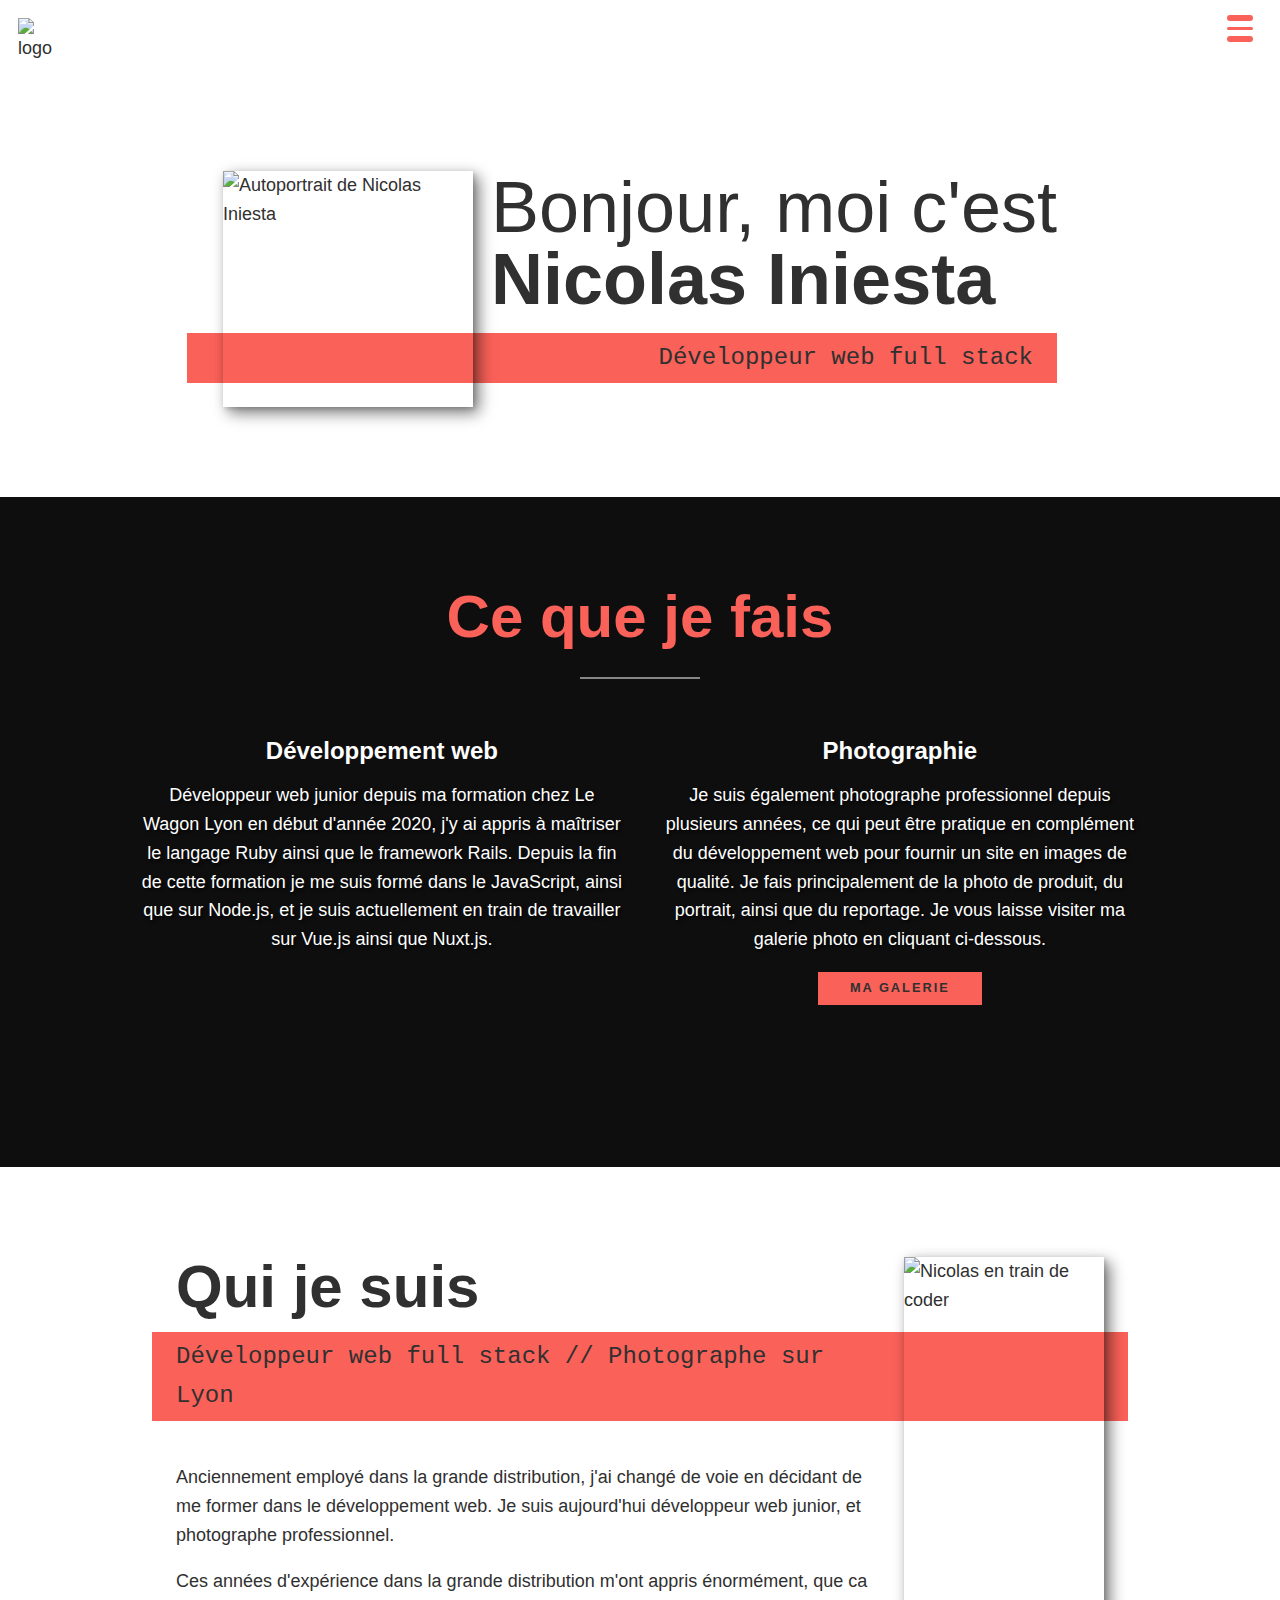
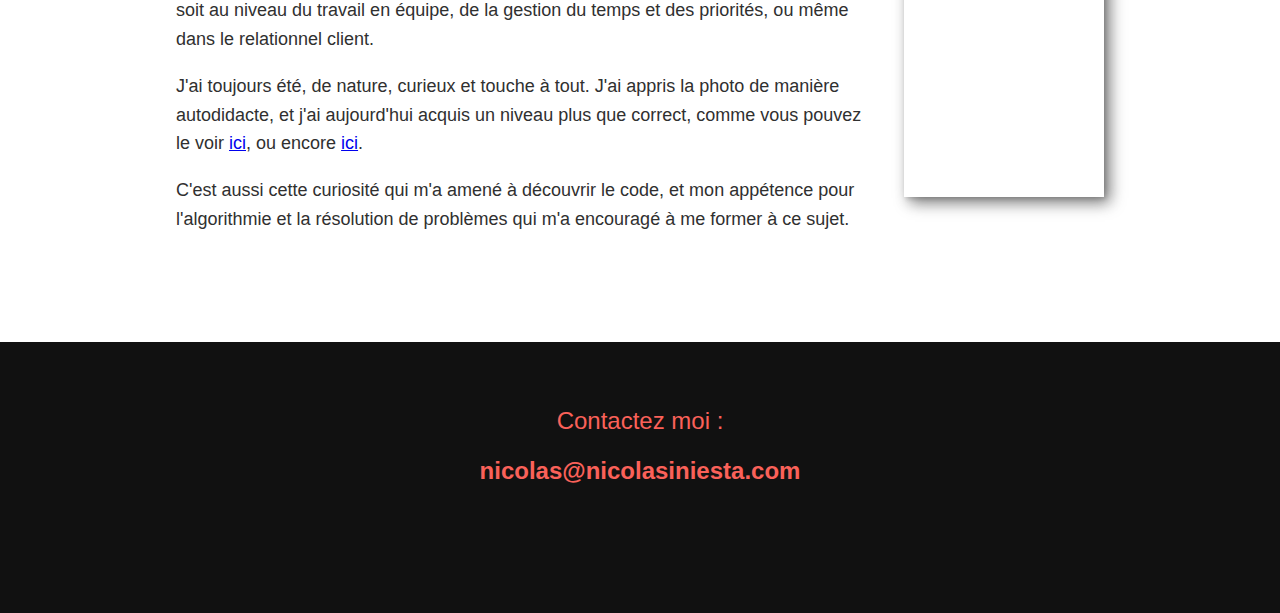
==== index.html @ 8379248d "Ajout Analytics" ====
<!DOCTYPE html>
<html lang="fr">
  <head>
    <link rel="icon" href="img/favicon.ico" />
    <link
      rel="stylesheet"
      href="https://cdnjs.cloudflare.com/ajax/libs/normalize/7.0.0/normalize.min.css"
    />
    <link
      rel="stylesheet"
      href="https://cdnjs.cloudflare.com/ajax/libs/font-awesome/5.11.2/css/all.css"
      integrity="sha256-46qynGAkLSFpVbEBog43gvNhfrOj+BmwXdxFgVK/Kvc="
      crossorigin="anonymous"
    />
    <link
      rel="stylesheet"
      href="https://cdn.rawgit.com/konpa/devicon/df6431e323547add1b4cf45992913f15286456d3/devicon.min.css"
    />
    <!-- <link
      href="https://fonts.googleapis.com/css?family=Source+Code+Pro:400,900|Source+Sans+Pro:300,900&display=swap"
      rel="stylesheet"
    /> -->
    <link
      href="https://fonts.googleapis.com/css2?family=Lexend+Exa&family=Roboto:wght@300;900&display=swap"
      rel="stylesheet"
    />

    <link rel="stylesheet" href="css/style.css" />
    <meta charset="UTF-8" />
    <meta name="viewport" content="width=device-width, initial-scale=1.0" />
    <meta property="og:title" content="Nicolas Iniesta" />
    <meta property="og:description" content="Mon portfolio." />
    <meta property="og:image" content="img/screen.png" />
    <meta property="og:url" content="https://inicolas69.github.io/Portfolio/" />
    <meta name="twitter:card" content="summary_large_image" />
    <title>Nicolas Iniesta Portfolio</title>
    <!-- Global site tag (gtag.js) - Google Analytics -->
    <script
      async
      src="https://www.googletagmanager.com/gtag/js?id=UA-125827939-2"
    ></script>
    <script>
      window.dataLayer = window.dataLayer || [];
      function gtag() {
        dataLayer.push(arguments);
      }
      gtag('js', new Date());

      gtag('config', 'UA-125827939-2');
    </script>
  </head>
  <body>
    <div id="app">
      <header>
        <div class="logo">
          <img src="img/logo-text-black.png" alt="logo" />
        </div>
        <div class="dark"><i class="far fa-lightbulb"></i></div>
        <button class="nav-toggle" aria-label="toggle navigation">
          <span class="hamburger"></span>
        </button>
        <nav class="nav">
          <ul class="nav__list">
            <li class="nav__item">
              <a href="#home" class="nav__link">Accueil</a>
            </li>
            <li class="nav__item">
              <a href="#services" class="nav__link">Mes Services</a>
            </li>
            <li class="nav__item">
              <a href="#about" class="nav__link">A Propos</a>
            </li>
            <li class="nav__item">
              <a
                href="http://www.nicolasiniesta.com"
                class="nav__link"
                target="blank"
                >Ma galerie photo</a
              >
            </li>
            <!-- <li class="nav__item">
              <a href="#work" class="nav__link">Mon Travail</a>
            </li> -->
          </ul>
        </nav>
      </header>

      <!-- Introduction -->
      <section class="intro" id="home">
        <h1 class="section__title section__title--intro">
          Bonjour, moi c'est <strong>Nicolas Iniesta</strong>
        </h1>
        <p class="section__subtitle section__subtitle--intro">
          Développeur web full stack
        </p>
        <img
          src="img/autoportrait2.jpg"
          alt="Autoportrait de Nicolas Iniesta"
          class="intro__img"
        />
      </section>

      <!-- My services -->
      <section class="my-services" id="services">
        <h2 class="section__title section__title--services">Ce que je fais</h2>
        <div class="services">
          <div class="service">
            <h3>Développement web</h3>
            <p>
              Développeur web junior depuis ma formation chez Le Wagon Lyon en
              début d'année 2020, j'y ai appris à maîtriser le langage Ruby
              ainsi que le framework Rails. Depuis la fin de cette formation je
              me suis formé dans le JavaScript, ainsi que sur Node.js, et je
              suis actuellement en train de travailler sur Vue.js ainsi que
              Nuxt.js.
            </p>
            <div class="dev-logo">
              <i class="devicon-ruby-plain"></i>
              <i class="devicon-rails-plain"></i>
              <i class="devicon-javascript-plain"></i>
              <i class="devicon-nodejs-plain"></i>
              <i class="devicon-vuejs-plain"></i>
              <i class="devicon-github-plain"></i>
            </div>
          </div>
          <!-- / service -->

          <div class="service">
            <h3>Photographie</h3>
            <p>
              Je suis également photographe professionnel depuis plusieurs
              années, ce qui peut être pratique en complément du développement
              web pour fournir un site en images de qualité. Je fais
              principalement de la photo de produit, du portrait, ainsi que du
              reportage. Je vous laisse visiter ma galerie photo en cliquant
              ci-dessous.
            </p>
            <a href="https://www.nicolasiniesta.com" class="btn" target="blank"
              >Ma Galerie</a
            >
          </div>
          <!-- / service -->

          <!-- <div class="service">
            <h3>WordPress</h3>
            <p>
              Lorem ipsum dolor sit amet, consectetur adipiscing elit, sed do
              eiusmod tempor incididunt ut labore et dolore magna aliqua. Ut
              enim ad minim veniam, quis nostrud exercitation ullamco laboris
              nisi ut aliquip ex ea commodo consequat.
            </p>
          </div> -->
          <!-- / service -->
        </div>
        <!-- / services -->

        <!-- <a href="#work" class="btn">Mon Travail</a> -->
      </section>

      <!-- About me -->
      <section class="about-me" id="about">
        <h2 class="section__title section__title--about">Qui je suis</h2>
        <p class="section__subtitle section__subtitle--about">
          Développeur web full stack // Photographe sur Lyon
        </p>

        <div class="about-me__body">
          <p>
            Anciennement employé dans la grande distribution, j'ai changé de
            voie en décidant de me former dans le développement web. Je suis
            aujourd'hui développeur web junior, et photographe professionnel.
          </p>
          <p>
            Ces années d'expérience dans la grande distribution m'ont appris
            énormément, que ca soit au niveau du travail en équipe, de la
            gestion du temps et des priorités, ou même dans le relationnel
            client.
          </p>
          <p>
            J'ai toujours été, de nature, curieux et touche à tout. J'ai appris
            la photo de manière autodidacte, et j'ai aujourd'hui acquis un
            niveau plus que correct, comme vous pouvez le voir
            <a href="http://www.nicolasiniesta.com" target="blank">ici</a>, ou
            encore
            <a href="https://www.instagram.com/piixn" target="blank">ici</a>.
          </p>
          <p>
            C'est aussi cette curiosité qui m'a amené à découvrir le code, et
            mon appétence pour l'algorithmie et la résolution de problèmes qui
            m'a encouragé à me former à ce sujet.
          </p>
        </div>

        <img
          src="img/Nico1.jpg"
          alt="Nicolas en train de coder"
          class="about-me__img"
        />
      </section>

      <!-- My Work -->
      <!-- <section class="my-work" id="work">
        <h2 class="section__title">My work</h2>
        <p class="section__subtitle"></p>

        <div class="portfolio">

          <a href="#" class="portfolio__item">
            <img src="img/work1.jpg" alt="" class="portfolio__img" />
          </a>


          <a href="#" class="portfolio__item">
            <img src="img/work2.JPG" alt="" class="portfolio__img" />
          </a>


          <a href="#" class="portfolio__item">
            <img src="img/background.jpg" alt="" class="portfolio__img" />
          </a>
        </div>
      </section> -->

      <!-- Footer -->
      <footer class="footer">
        <!-- replace with your own email address -->
        <p class="footer__text">Contactez moi :</p>
        <a href="mailto:nicolas@nicolasiniesta.com" class="footer__link"
          >nicolas@nicolasiniesta.com</a
        >
        <ul class="social-list">
          <li class="social-list__item">
            <a
              class="social-list__link"
              href="https://www.linkedin.com/in/nicolas-iniesta-417653b0/"
              ><i class="fab fa-linkedin-in"></i>
            </a>
          </li>
          <li class="social-list__item">
            <a class="social-list__link" href="https://www.instagram.com/piixn/"
              ><i class="fab fa-instagram"></i
            ></a>
          </li>
          <li class="social-list__item">
            <a class="social-list__link" href="https://github.com/inicolas69"
              ><i class="fab fa-github"></i
            ></a>
          </li>
          <li class="social-list__item">
            <a class="social-list__link" href="https://www.facebook.com/PiiXN"
              ><i class="fab fa-facebook-f"></i
            ></a>
          </li>
        </ul>
      </footer>
    </div>

    <script src="main.js"></script>
  </body>
</html>
---- css/style.css ----
*,
*::before,
*::after {
    box-sizing: border-box;
}

/* Custom Properties, update these for your own design */

:root {
    --ff-primary: "Source Sans Pro", sans-serif;
    --ff-secondary: "Source Code Pro", monospace;

    --fw-reg: 300;
    --fw-bold: 900;

    --clr-light: #fff;
    --clr-light-2: #fff;
    --clr-dark: #303030;
    --clr-dark-2: #303030;
    --clr-accent: #fa6159;

    --fs-h1: 3rem;
    --fs-h2: 2.25rem;
    --fs-h3: 1.25rem;
    --fs-body: 1rem;

    --bs: 0.35em 0.35em 0.85em rgba(0, 0, 0, 0.35), 0.25em 0.25em 0.75em rgba(0, 0, 0, 0.25),
        0.125em 0.125em 0.25em rgba(0, 0, 0, 0.15);
    --ts: 2px 2px 3px rgba(0, 0, 0, 0.7);
}

@media (min-width: 800px) {
    :root {
        --fs-h1: 4.5rem;
        --fs-h2: 3.75rem;
        --fs-h3: 1.5rem;
        --fs-body: 1.125rem;
    }
}

/* General styles */

html {
    scroll-behavior: smooth;
}

body {
    background: var(--clr-light);
    color: var(--clr-dark);
    margin: 0;
    font-family: var(--ff-primary);
    font-size: var(--fs-body);
    line-height: 1.6;
}

section {
    padding: 5em 2em;
}

img {
    display: block;
    max-width: 100%;
}

strong {
    font-weight: var(--fw-bold);
}

:focus {
    outline: 3px solid var(--clr-accent);
    outline-offset: 3px;
}

/* Buttons */

.btn {
    display: inline-block;
    padding: 0.5em 2.5em;
    background: var(--clr-accent);
    color: var(--clr-dark);
    text-decoration: none;
    cursor: pointer;
    font-size: 0.8rem;
    text-transform: uppercase;
    letter-spacing: 2px;
    font-weight: var(--fw-bold);
    transition: transform 200ms ease-in-out;
}

.btn:hover {
    transform: scale(1.1);
}

/* Typography */

h1,
h2,
h3 {
    line-height: 1;
    margin: 0;
}

h1 {
    font-size: var(--fs-h1);
}
h2 {
    font-size: var(--fs-h2);
}
h3 {
    font-size: var(--fs-h3);
}

.section__title {
    margin-bottom: 0.25em;
}

.section__title--intro {
    font-weight: var(--fw-reg);
}

.section__title--intro strong {
    display: block;
}

.section__subtitle {
    margin: 0;
    font-size: var(--fs-h3);
}

.section__subtitle--intro,
.section__subtitle--about {
    background: var(--clr-accent);
    font-family: var(--ff-secondary);
    padding: 0.25em 1em;
    margin-bottom: 1em;
}

/* header */

header {
    display: flex;
    justify-content: space-between;
    padding: 1em;
}

.logo {
    max-width: 50px;
    transition: transform 600ms ease-in-out;
    cursor: pointer;
}

.clic-logo .logo {
    transform: rotate(720deg);
}

.nav {
    position: fixed;
    background: var(--clr-dark-2);
    color: var(--clr-light-2);
    top: 0;
    bottom: 0;
    left: 0;
    right: 0;
    z-index: 100;

    transform: translateX(100%);
    transition: transform 250ms cubic-bezier(0.5, 0, 0.5, 1);
}

.nav__list {
    list-style: none;
    display: flex;
    height: 100%;
    flex-direction: column;
    justify-content: space-evenly;
    align-items: center;
    margin: 0;
    padding: 0;
}

.nav__link {
    color: inherit;
    font-weight: var(--fw-bold);
    font-size: var(--fs-h2);
    text-decoration: none;
}

.nav__link:hover {
    color: var(--clr-accent);
}

.nav-toggle {
    padding: 1em;
    background: transparent;
    border: 0;
    cursor: pointer;
    position: absolute;
    right: 1em;
    top: 1em;
    z-index: 1000;
}

.nav-open .nav {
    transform: translateX(0);
}

.nav-open .nav-toggle {
    position: fixed;
}

.nav-open .hamburger {
    transform: rotate(0.625turn);
}

.nav-open .hamburger::before {
    transform: rotate(90deg) translateX(-10px);
}

.nav-open .hamburger::after {
    transform: translateY(11px);
}

.dark {
    position: relative;
    right: 2.5em;
    top: -0.16em;
    font-size: 1.85em;
    color: var(--clr-dark);
    cursor: pointer;
}

.dark-theme {
    --clr-dark: #fff;
    --clr-light: #303030;
    --clr-accent: #fa6159;
}

.hamburger {
    display: block;
    position: relative;
    width: 2em;
    height: 3px;
}

.hamburger,
.hamburger::before,
.hamburger::after {
    background: var(--clr-accent);
    border-radius: 1em;
    transition: transform 250ms ease-in-out;
}

.hamburger::before,
.hamburger::after {
    content: "";
    position: absolute;
    left: 0;
    right: 0;
    width: 2em;
    height: 6px;
}

.hamburger::before {
    top: 9px;
}
.hamburger::after {
    bottom: 9px;
}

/*  Intro section  */

.intro {
    position: relative;
}

.intro__img {
    box-shadow: var(--bs);
    max-height: 80vh;
    /* max-width: 80vw; */
    margin: 0 auto;
}

.section__subtitle--intro {
    display: inline-block;
}

@media (min-width: 874px) {
    .intro {
        display: grid;
        width: min-content;
        margin: 0 auto;
        grid-column-gap: 1em;
        grid-template-areas:
            "img title"
            "img subtitle";
        grid-template-columns: min-content max-content;
    }

    .intro__img {
        grid-area: img;
        min-width: 250px;
        position: relative;
        z-index: 2;
    }

    .section__subtitle--intro {
        align-self: start;
        grid-column: -1 / 1;
        grid-row: 2;
        text-align: right;
        position: relative;
        left: -1.5em;
        width: calc(100% + 1.5em);
        transition: transform 2s;
    }

    .section__subtitle--intro::after {
        content: "";
        display: block;
        width: 0%;
        height: 20px;
        margin: 0.5em auto;
        background: var(--clr-light-2);
        opacity: 0;
        /* left: -1.5em; */
        top: 0em;
        position: absolute;
        background-color: var(--clr-accent);
        transition: ease-in-out 600ms;
        z-index: -1;
    }

    .section__subtitle--intro:hover::after {
        transition: ease-in-out 600ms;
        content: "";
        display: block;
        width: 100%;
        height: 20px;
        margin: 0.5em auto;
        /* background: var(--clr-light-2); */
        opacity: 0.9;
        /* left: -1.5em; */
        top: 2em;
        position: absolute;
        /* transition: transform 2s; */
        background-color: var(--clr-accent);
        /* transform: translateX(300px); */
        border-top: 0.1em solid var(--clr-dark);
        border-bottom: 0.1em solid var(--clr-dark);
    }
}

/*  My services section  */

.my-services {
    background-color: var(--clr-dark);
    background-image: linear-gradient(rgba(0, 0, 0, 0.7), rgba(0, 0, 0, 0.7)), url(../img/background.jpg);
    background-size: cover;
    /* background-blend-mode: multiply; */
    color: var(--clr-light-2);
    text-align: center;
}

.section__title--services {
    color: var(--clr-accent);
    position: relative;
}

.section__title--services::after {
    content: "";
    display: block;
    width: 2em;
    height: 2px;
    margin: 0.5em auto 1em;
    background: var(--clr-light-2);
    opacity: 0.5;
}

.service {
    max-width: 500px;
    margin: 0 auto;
}

.services {
    margin-bottom: 4em;
}
.services p {
    text-shadow: var(--ts);
}

@media (min-width: 800px) {
    .services {
        display: flex;
        max-width: 1000px;
        margin-left: auto;
        margin-right: auto;
    }

    .service + .service {
        margin-left: 2em;
    }
}

.about-me {
    max-width: 1000px;
    margin: 0 auto;
}

.about-me__img {
    box-shadow: var(--bs);
    max-height: 60vh;
    margin: 0 auto;
}

@media (min-width: 600px) {
    .about-me {
        display: grid;
        grid-template-columns: 1fr 200px;
        grid-template-areas:
            "title img"
            "subtitle img"
            "text img";
        grid-column-gap: 2em;
    }

    .section__title--about {
        grid-area: title;
    }

    .section__subtitle--about {
        grid-column: 1 / -1;
        grid-row: 2;
        position: relative;
        left: -1em;
        width: calc(100% + 2em);
        padding-left: 1em;
        padding-right: calc(200px + 4em);
    }

    .about-me__img {
        grid-area: img;
        position: relative;
        z-index: 2;
    }
}

/* My Work */

.my-work {
    background-color: var(--clr-dark);
    color: var(--clr-light);
    text-align: center;
}

.portfolio {
    display: grid;
    grid-template-columns: repeat(auto-fit, minmax(300px, 1fr));
}

.portfolio__item {
    background: var(--clr-accent);
    overflow: hidden;
}

.portfolio__img {
    transition: transform 750ms cubic-bezier(0.5, 0, 0.5, 1), opacity 250ms linear;
}

.portfolio__item:focus {
    position: relative;
    z-index: 2;
}

.portfolio__img:hover,
.portfolio__item:focus .portfolio__img {
    transform: scale(1.2);
    opacity: 0.5;
}

/* footer */

.footer {
    background: #111;
    color: var(--clr-accent);
    text-align: center;
    padding: 2.5em 0;
    font-size: var(--fs-h3);
}

.footer a {
    color: inherit;
    text-decoration: none;
}

.footer__link {
    font-weight: var(--fw-bold);
}

.footer__text {
    margin-bottom: 0.5em;
    margin-top: 0;
}

.footer__link:hover,
.social-list__link:hover {
    opacity: 0.6;
    transition: 0.3s;
    /* font-size: 1.6rem; */
}

.footer__link,
.social-list__link {
    transition: 0.3s;
}

.footer__link:hover {
    text-decoration: underline;
}

.social-list {
    list-style: none;
    display: flex;
    justify-content: center;
    margin: 1em 0 0;
    padding: 0;
}

.social-list__item {
    margin: 0 0.5em;
}

.social-list__link {
    padding: 0.5em;
}
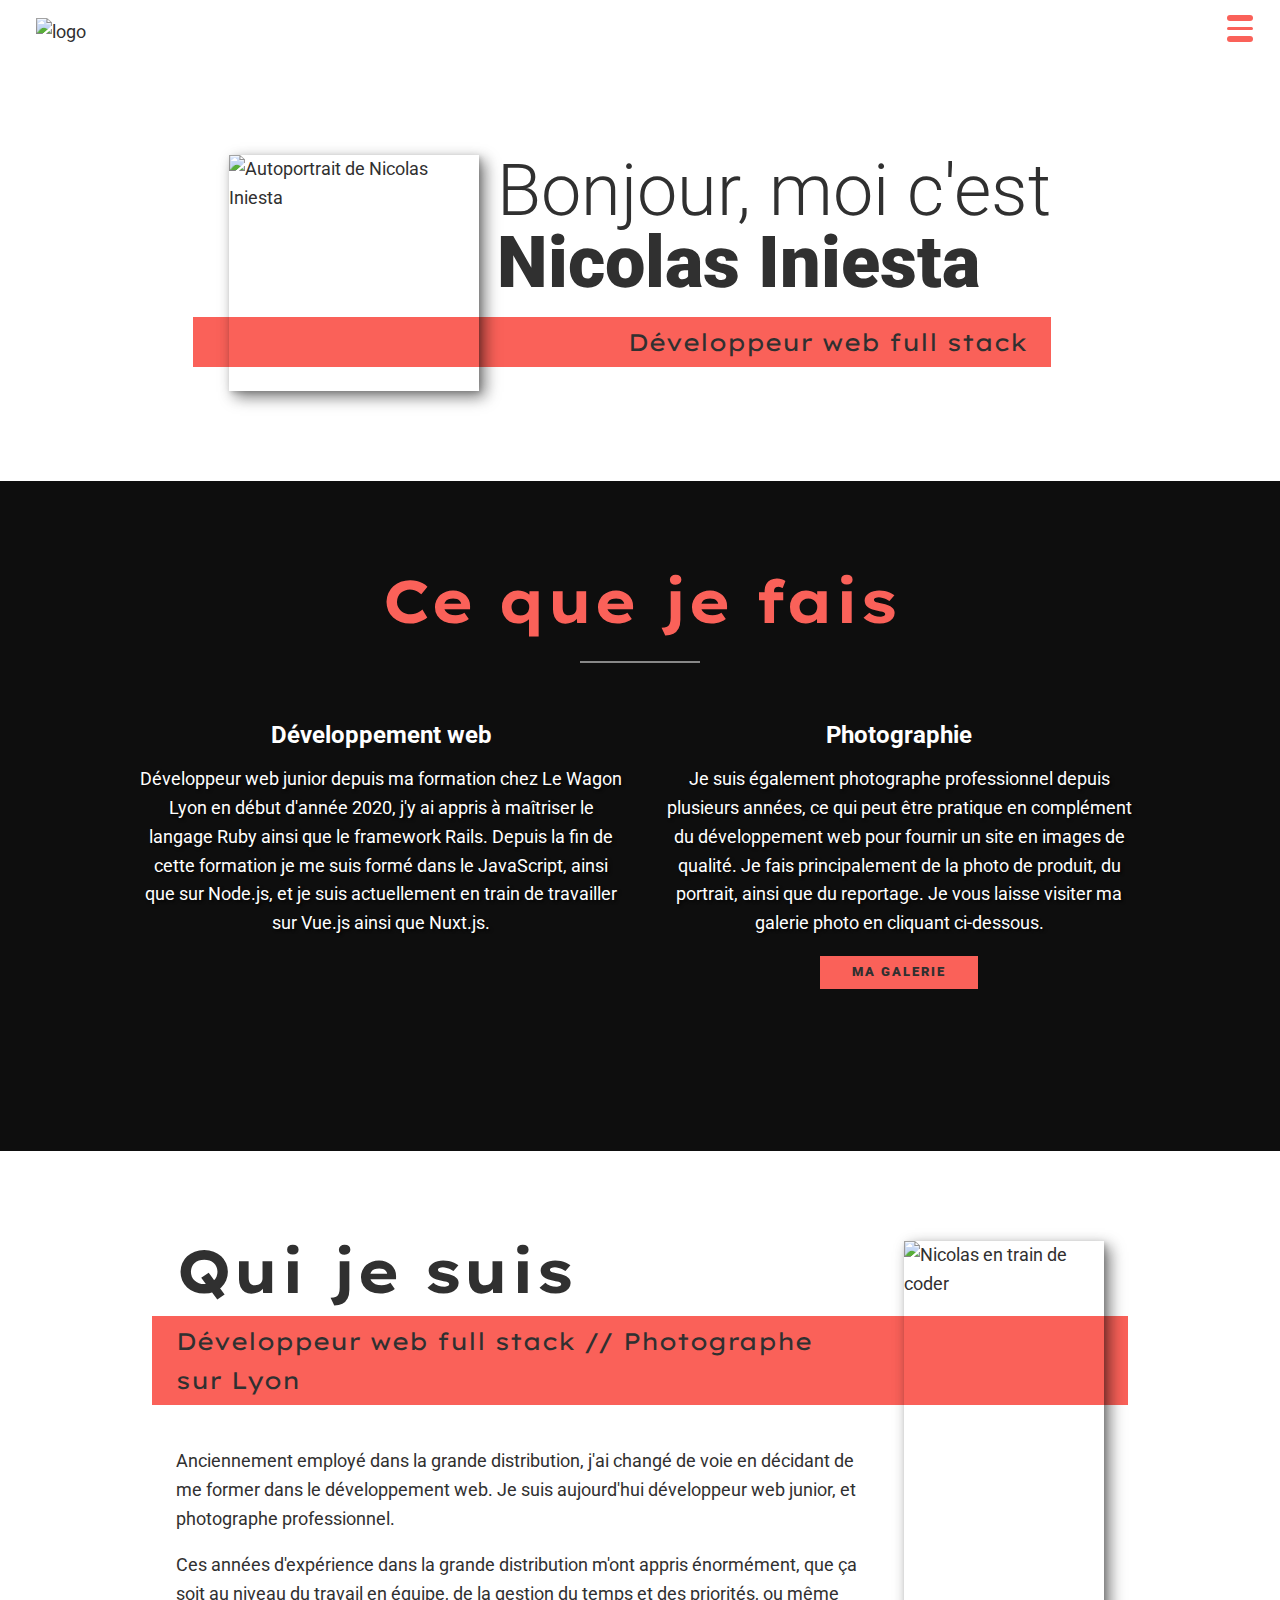
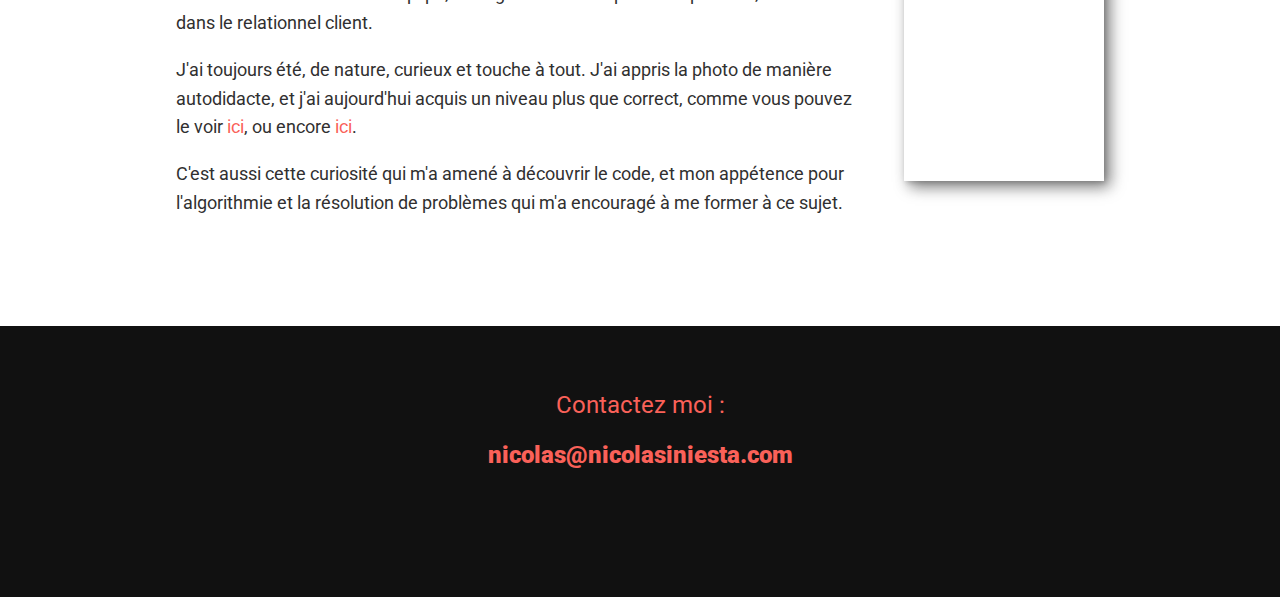
==== commit 240a6540: "Resolution bug menu nav mobile" ====
--- a/index.html
+++ b/index.html
@@ -172,7 +172,7 @@
           </p>
           <p>
             Ces années d'expérience dans la grande distribution m'ont appris
-            énormément, que ca soit au niveau du travail en équipe, de la
+            énormément, que ça soit au niveau du travail en équipe, de la
             gestion du temps et des priorités, ou même dans le relationnel
             client.
           </p>
--- a/css/style.css
+++ b/css/style.css
@@ -7,8 +7,8 @@
 /* Custom Properties, update these for your own design */
 
 :root {
-    --ff-primary: "Source Sans Pro", sans-serif;
-    --ff-secondary: "Source Code Pro", monospace;
+    --ff-primary: "Roboto", sans-serif;
+    --ff-secondary: "Lexend Exa", sans-serif;
 
     --fw-reg: 300;
     --fw-bold: 900;
@@ -29,7 +29,7 @@
     --ts: 2px 2px 3px rgba(0, 0, 0, 0.7);
 }
 
-@media (min-width: 800px) {
+@media (min-width: 900px) {
     :root {
         --fs-h1: 4.5rem;
         --fs-h2: 3.75rem;
@@ -144,9 +144,10 @@
 }
 
 .logo {
-    max-width: 50px;
+    max-width: 6em;
     transition: transform 600ms ease-in-out;
     cursor: pointer;
+    margin-left: 1em;
 }
 
 .clic-logo .logo {
@@ -156,6 +157,7 @@
 .nav {
     position: fixed;
     background: var(--clr-dark-2);
+    font-family: var(--ff-secondary);
     color: var(--clr-light-2);
     top: 0;
     bottom: 0;
@@ -181,7 +183,7 @@
 .nav__link {
     color: inherit;
     font-weight: var(--fw-bold);
-    font-size: var(--fs-h2);
+    font-size: var(--fs-h3);
     text-decoration: none;
 }
 
@@ -284,7 +286,7 @@
     display: inline-block;
 }
 
-@media (min-width: 874px) {
+@media (min-width: 800px) {
     .intro {
         display: grid;
         width: min-content;
@@ -361,8 +363,15 @@
     text-align: center;
 }
 
+.dev-logo {
+    font-size: 2em;
+    margin-bottom: 0.5em;
+    text-shadow: var(--ts);
+}
+
 .section__title--services {
     color: var(--clr-accent);
+    font-family: var(--ff-secondary);
     position: relative;
 }
 
@@ -406,10 +415,19 @@
     margin: 0 auto;
 }
 
+.about-me__body a {
+    text-decoration: none;
+    color: var(--clr-accent);
+}
+
 .about-me__img {
     box-shadow: var(--bs);
     max-height: 60vh;
     margin: 0 auto;
+}
+
+.section__title--about {
+    font-family: var(--ff-secondary);
 }
 
 @media (min-width: 600px) {
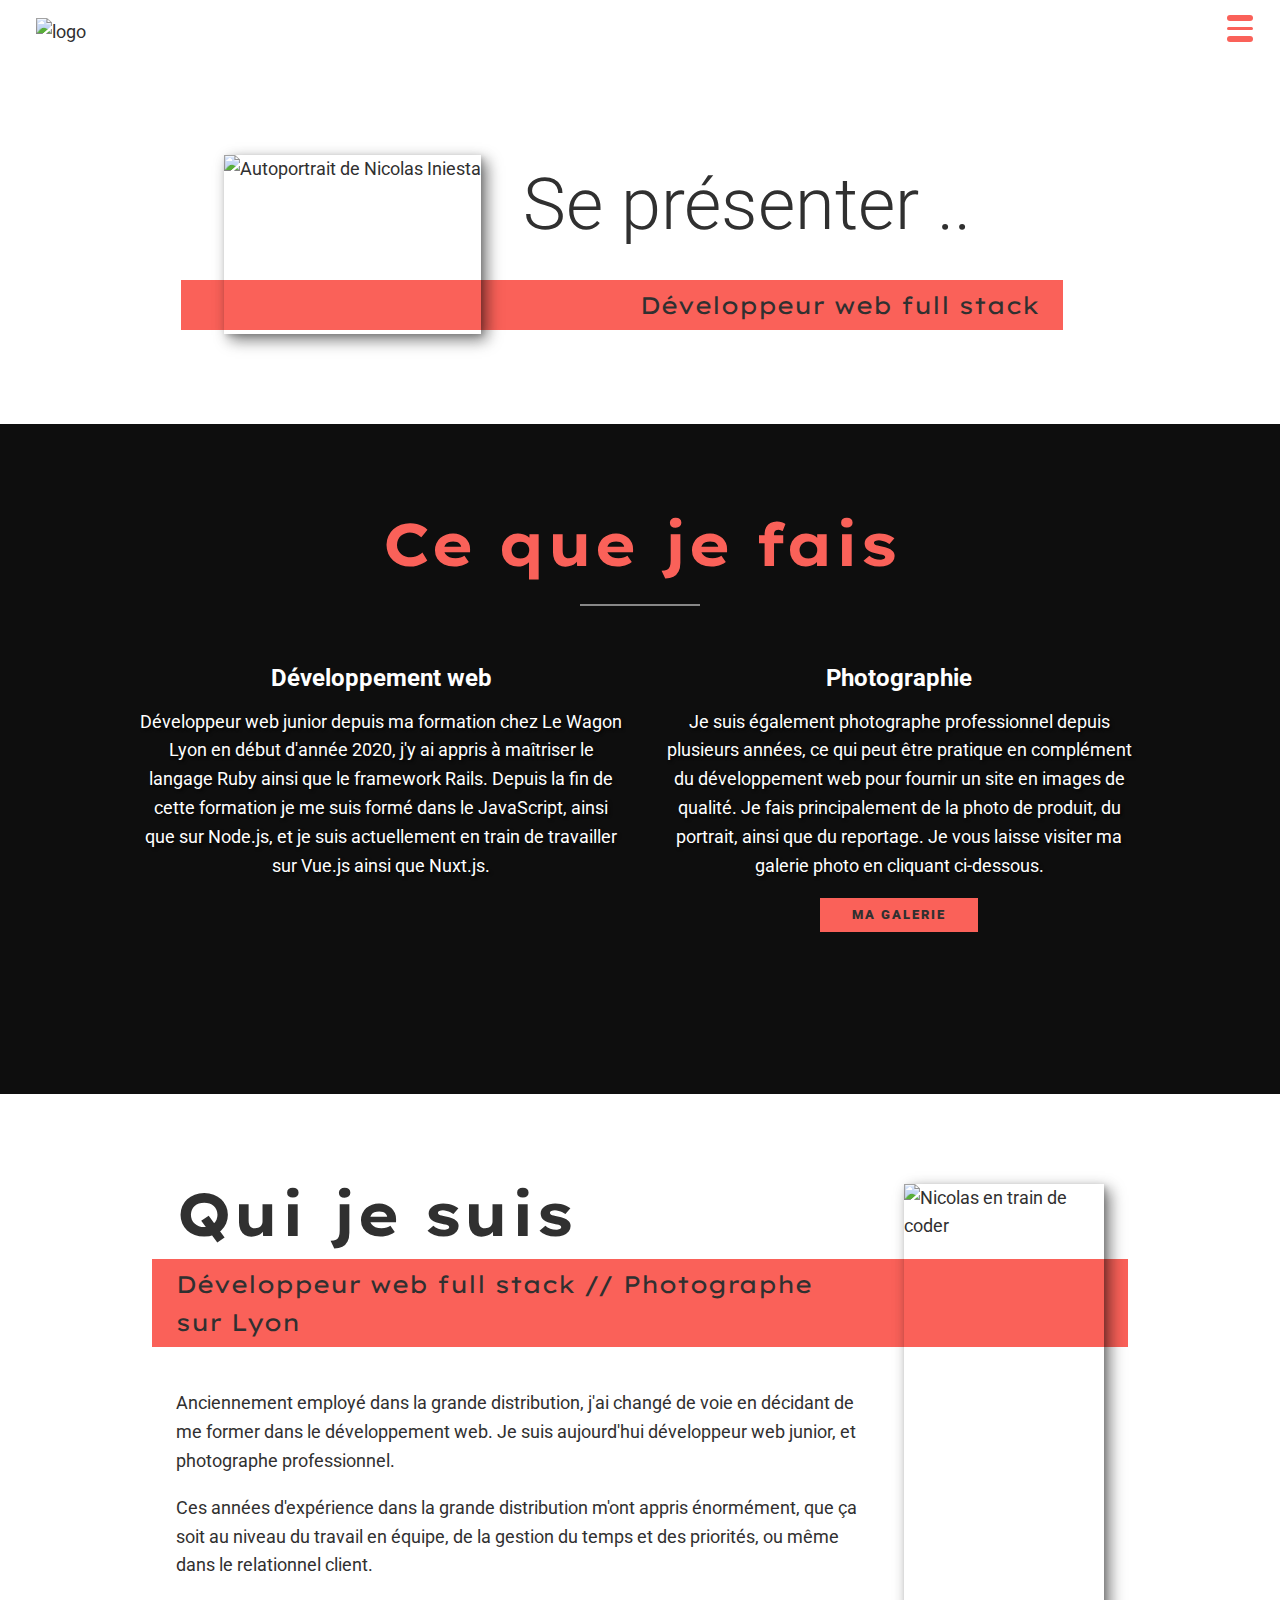
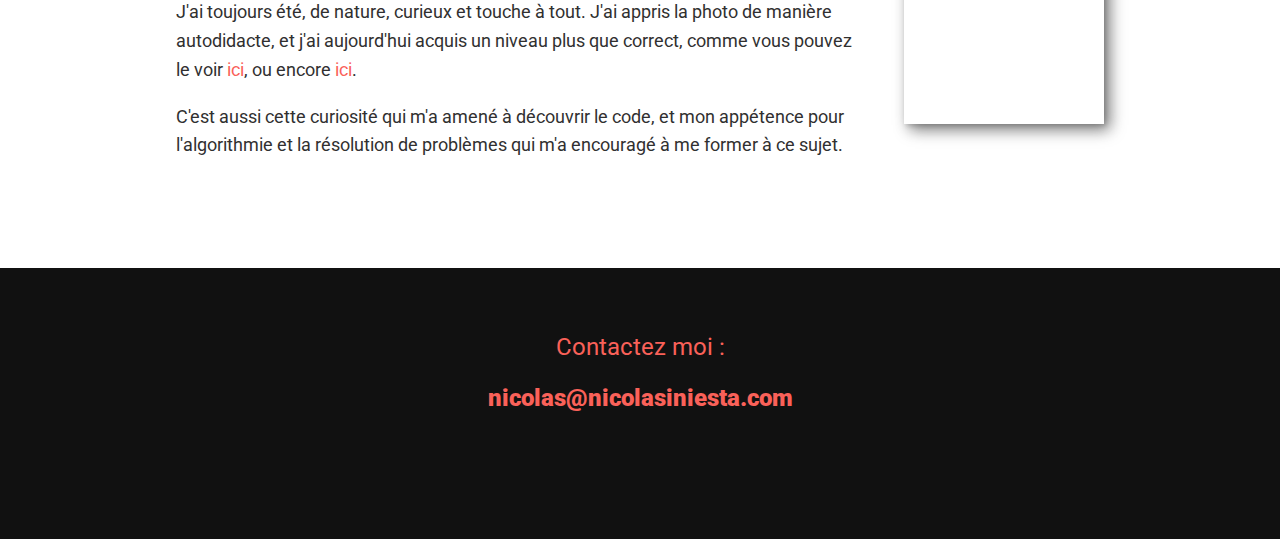
==== commit fcb82bad: "Ajout animation texte" ====
--- a/index.html
+++ b/index.html
@@ -48,6 +48,7 @@
 
       gtag('config', 'UA-125827939-2');
     </script>
+    <script src="https://cdn.jsdelivr.net/npm/typeit@7.0.4/dist/typeit.min.js"></script>
   </head>
   <body>
     <div id="app">
@@ -87,8 +88,8 @@
 
       <!-- Introduction -->
       <section class="intro" id="home">
-        <h1 class="section__title section__title--intro">
-          Bonjour, moi c'est <strong>Nicolas Iniesta</strong>
+        <h1 class="section__title section__title--intro" id="anim" style="width: auto">
+          Se présenter ..
         </h1>
         <p class="section__subtitle section__subtitle--intro">
           Développeur web full stack
--- a/css/style.css
+++ b/css/style.css
@@ -119,7 +119,7 @@
 }
 
 .section__title--intro strong {
-    display: block;
+    /* display: block; */
 }
 
 .section__subtitle {
@@ -287,20 +287,27 @@
 }
 
 @media (min-width: 800px) {
+
+    #anim {
+        margin-top: 0.2em;
+    }
+
     .intro {
         display: grid;
         width: min-content;
         margin: 0 auto;
-        grid-column-gap: 1em;
+        grid-column-gap: 2em;
         grid-template-areas:
             "img title"
             "img subtitle";
-        grid-template-columns: min-content max-content;
+        grid-template-columns: 15em 30em;
+        grid-template-rows: 70% 30%;
     }
 
     .intro__img {
         grid-area: img;
         min-width: 250px;
+        max-width: 15em;
         position: relative;
         z-index: 2;
     }
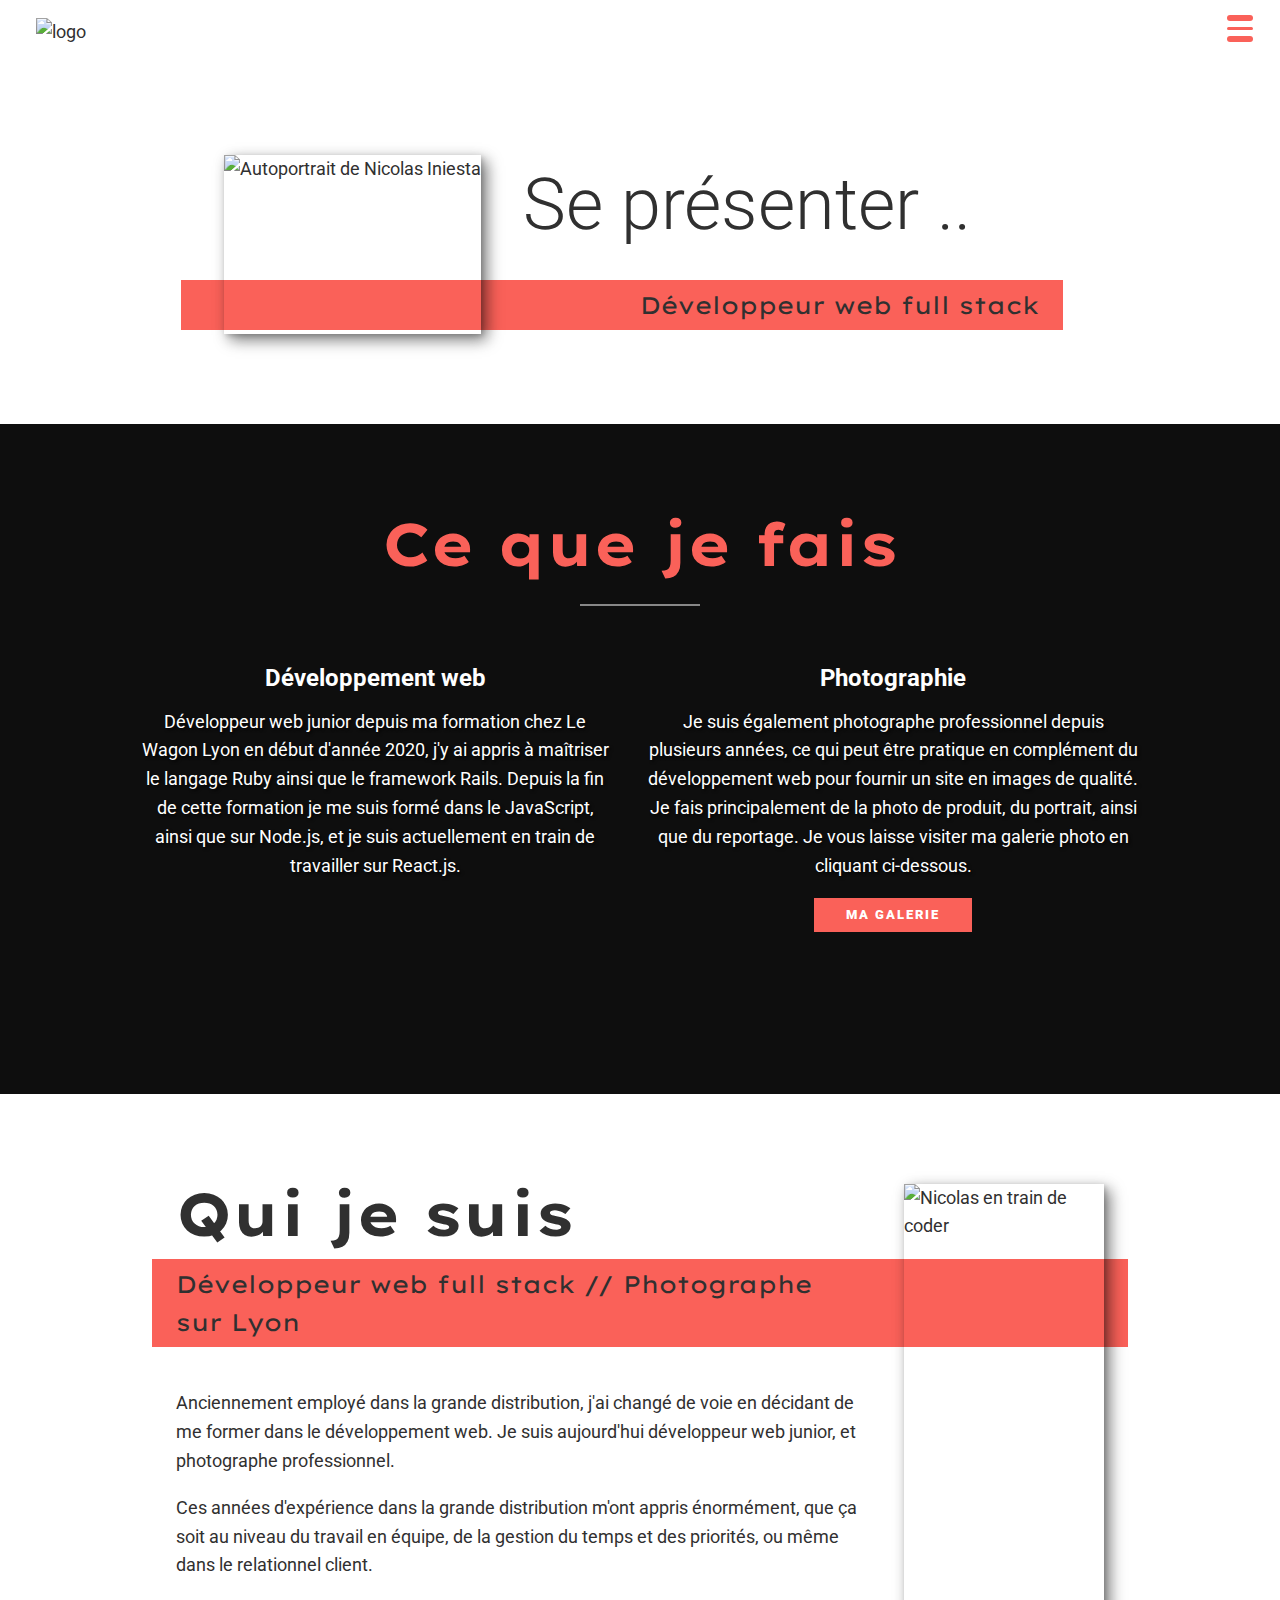
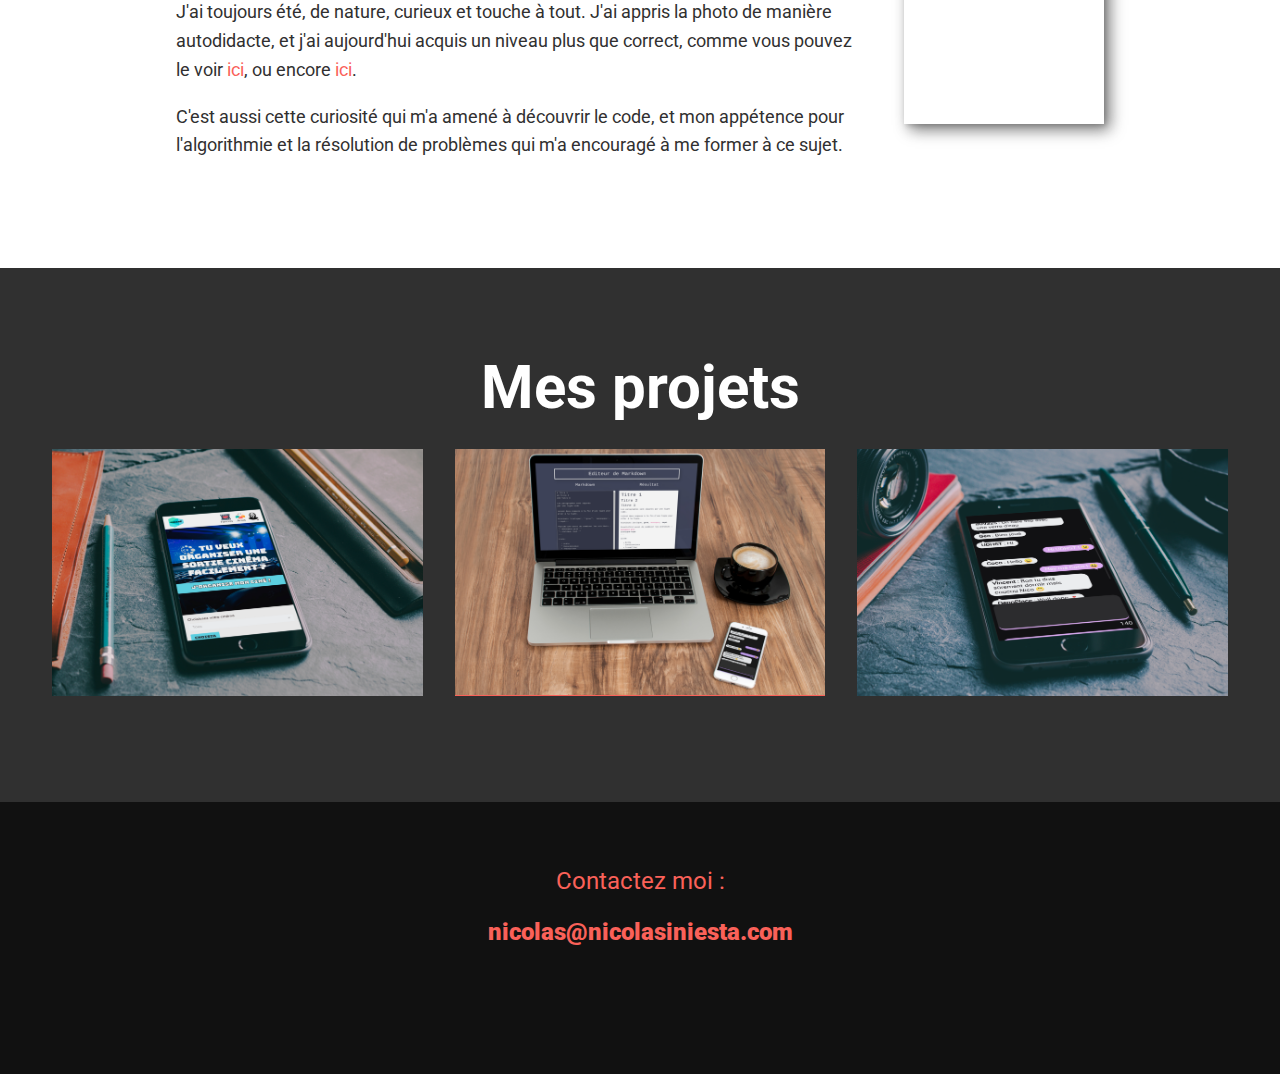
==== commit fded6a12: "Projets ajoutés au portfolio" ====
--- a/index.html
+++ b/index.html
@@ -40,13 +40,13 @@
       src="https://www.googletagmanager.com/gtag/js?id=UA-125827939-2"
     ></script>
     <script>
-      window.dataLayer = window.dataLayer || [];
-      function gtag() {
-        dataLayer.push(arguments);
+      window.dataLayer = window.dataLayer || []
+      function gtag () {
+        dataLayer.push(arguments)
       }
-      gtag('js', new Date());
-
-      gtag('config', 'UA-125827939-2');
+      gtag('js', new Date())
+
+      gtag('config', 'UA-125827939-2')
     </script>
     <script src="https://cdn.jsdelivr.net/npm/typeit@7.0.4/dist/typeit.min.js"></script>
   </head>
@@ -73,7 +73,7 @@
             </li>
             <li class="nav__item">
               <a
-                href="http://www.nicolasiniesta.com"
+                href="https://galerie.nicolasiniesta.com/"
                 class="nav__link"
                 target="blank"
                 >Ma galerie photo</a
@@ -88,7 +88,11 @@
 
       <!-- Introduction -->
       <section class="intro" id="home">
-        <h1 class="section__title section__title--intro" id="anim" style="width: auto">
+        <h1
+          class="section__title section__title--intro"
+          id="anim"
+          style="width: auto"
+        >
           Se présenter ..
         </h1>
         <p class="section__subtitle section__subtitle--intro">
@@ -112,15 +116,14 @@
               début d'année 2020, j'y ai appris à maîtriser le langage Ruby
               ainsi que le framework Rails. Depuis la fin de cette formation je
               me suis formé dans le JavaScript, ainsi que sur Node.js, et je
-              suis actuellement en train de travailler sur Vue.js ainsi que
-              Nuxt.js.
+              suis actuellement en train de travailler sur React.js.
             </p>
             <div class="dev-logo">
               <i class="devicon-ruby-plain"></i>
               <i class="devicon-rails-plain"></i>
               <i class="devicon-javascript-plain"></i>
               <i class="devicon-nodejs-plain"></i>
-              <i class="devicon-vuejs-plain"></i>
+              <i class="devicon-react-plain"></i>
               <i class="devicon-github-plain"></i>
             </div>
           </div>
@@ -136,7 +139,10 @@
               reportage. Je vous laisse visiter ma galerie photo en cliquant
               ci-dessous.
             </p>
-            <a href="https://www.nicolasiniesta.com" class="btn" target="blank"
+            <a
+              href="https://galerie.nicolasiniesta.com/"
+              class="btn"
+              target="blank"
               >Ma Galerie</a
             >
           </div>
@@ -181,8 +187,8 @@
             J'ai toujours été, de nature, curieux et touche à tout. J'ai appris
             la photo de manière autodidacte, et j'ai aujourd'hui acquis un
             niveau plus que correct, comme vous pouvez le voir
-            <a href="http://www.nicolasiniesta.com" target="blank">ici</a>, ou
-            encore
+            <a href="https://galerie.nicolasiniesta.com/" target="blank">ici</a
+            >, ou encore
             <a href="https://www.instagram.com/piixn" target="blank">ici</a>.
           </p>
           <p>
@@ -200,27 +206,27 @@
       </section>
 
       <!-- My Work -->
-      <!-- <section class="my-work" id="work">
-        <h2 class="section__title">My work</h2>
+      <section class="my-work" id="work">
+        <h2 class="section__title">Mes projets</h2>
         <p class="section__subtitle"></p>
 
         <div class="portfolio">
 
-          <a href="#" class="portfolio__item">
-            <img src="img/work1.jpg" alt="" class="portfolio__img" />
+          <a href="https://www.gocine.club" class="portfolio__item">
+            <img src="img/Gocine.jpg" alt="" class="portfolio__img" />
           </a>
 
 
-          <a href="#" class="portfolio__item">
-            <img src="img/work2.JPG" alt="" class="portfolio__img" />
+          <a href="https://inicolas69.github.io/markdown-app/" class="portfolio__item">
+            <img src="img/Markdown.jpg" alt="" class="portfolio__img" />
           </a>
 
 
-          <a href="#" class="portfolio__item">
-            <img src="img/background.jpg" alt="" class="portfolio__img" />
+          <a href="https://inicolas69.github.io/Chat-app/#/" class="portfolio__item">
+            <img src="img/ChatApp.jpg" alt="" class="portfolio__img" />
           </a>
         </div>
-      </section> -->
+      </section>
 
       <!-- Footer -->
       <footer class="footer">
--- a/css/style.css
+++ b/css/style.css
@@ -77,7 +77,7 @@
     display: inline-block;
     padding: 0.5em 2.5em;
     background: var(--clr-accent);
-    color: var(--clr-dark);
+    color: var(--clr-light-2);
     text-decoration: none;
     cursor: pointer;
     font-size: 0.8rem;
@@ -485,6 +485,7 @@
 .portfolio__item {
     background: var(--clr-accent);
     overflow: hidden;
+    margin: 1rem;
 }
 
 .portfolio__img {
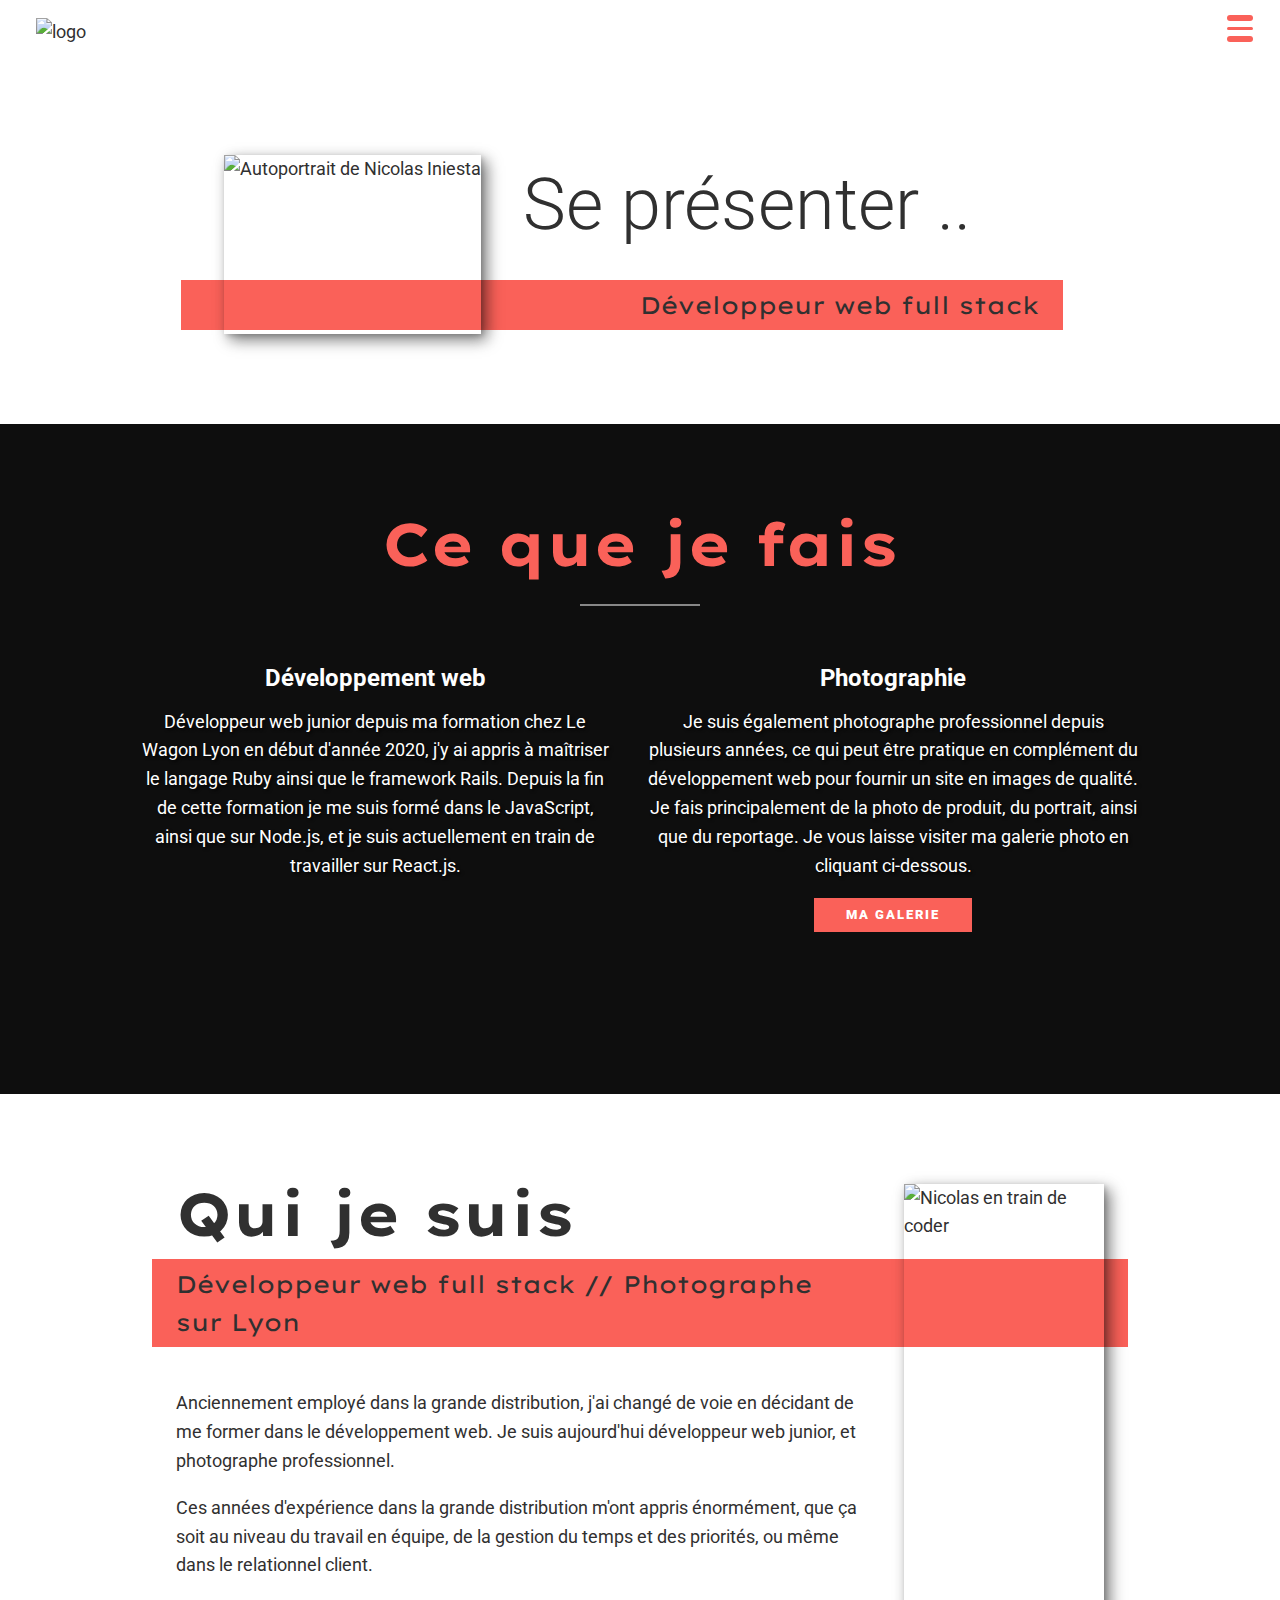
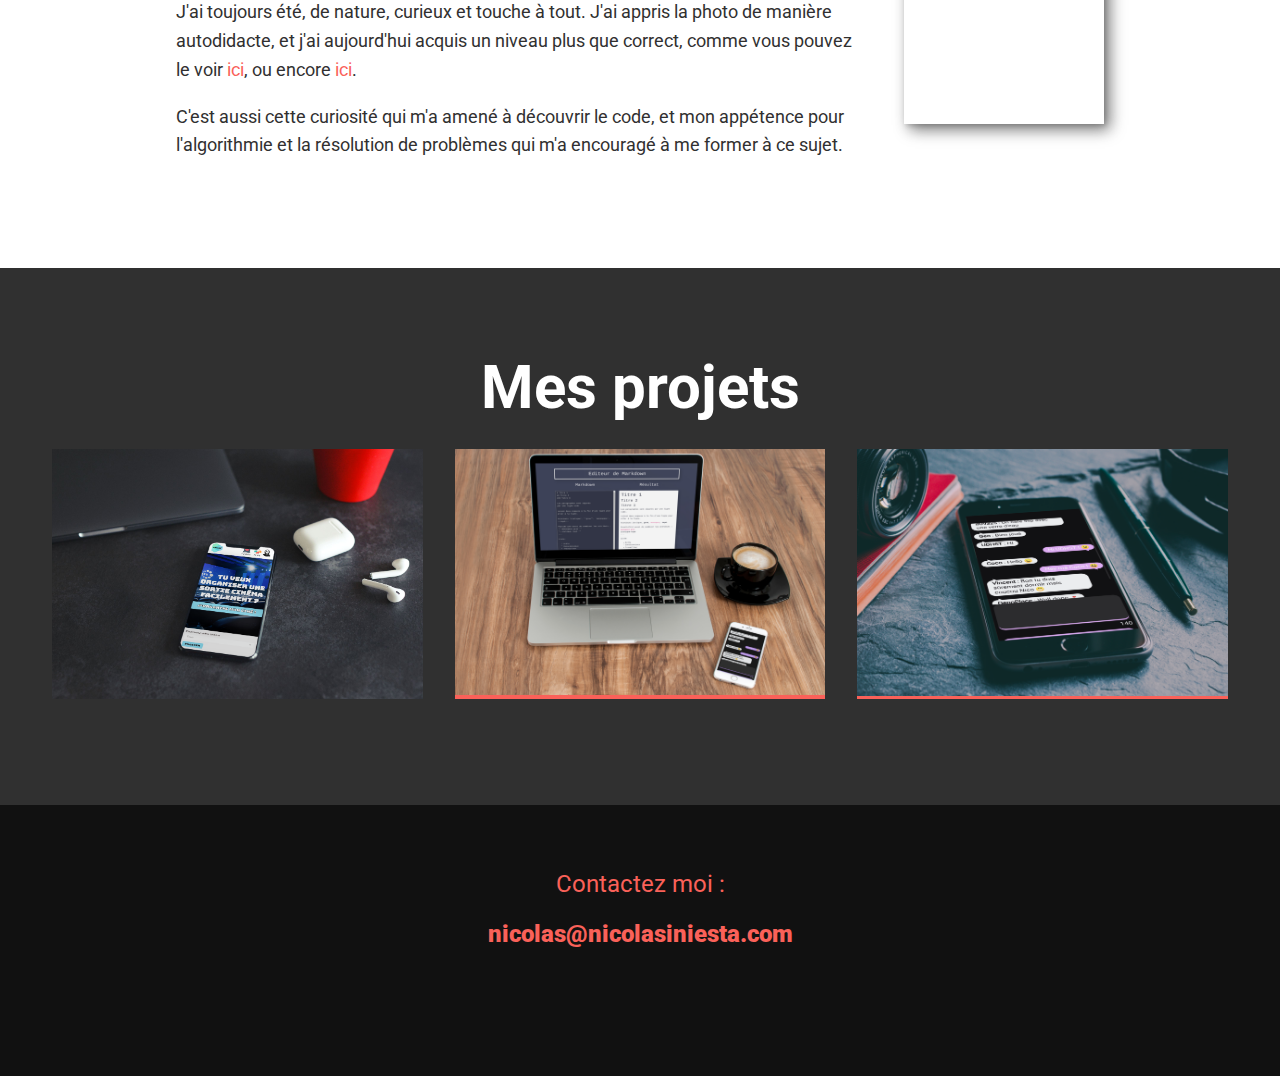
==== commit 7a9e5244: "Modif image" ====
--- a/index.html
+++ b/index.html
@@ -213,7 +213,7 @@
         <div class="portfolio">
 
           <a href="https://www.gocine.club" class="portfolio__item">
-            <img src="img/Gocine.jpg" alt="" class="portfolio__img" />
+            <img src="img/Gocine.png" alt="" class="portfolio__img" />
           </a>
 
 
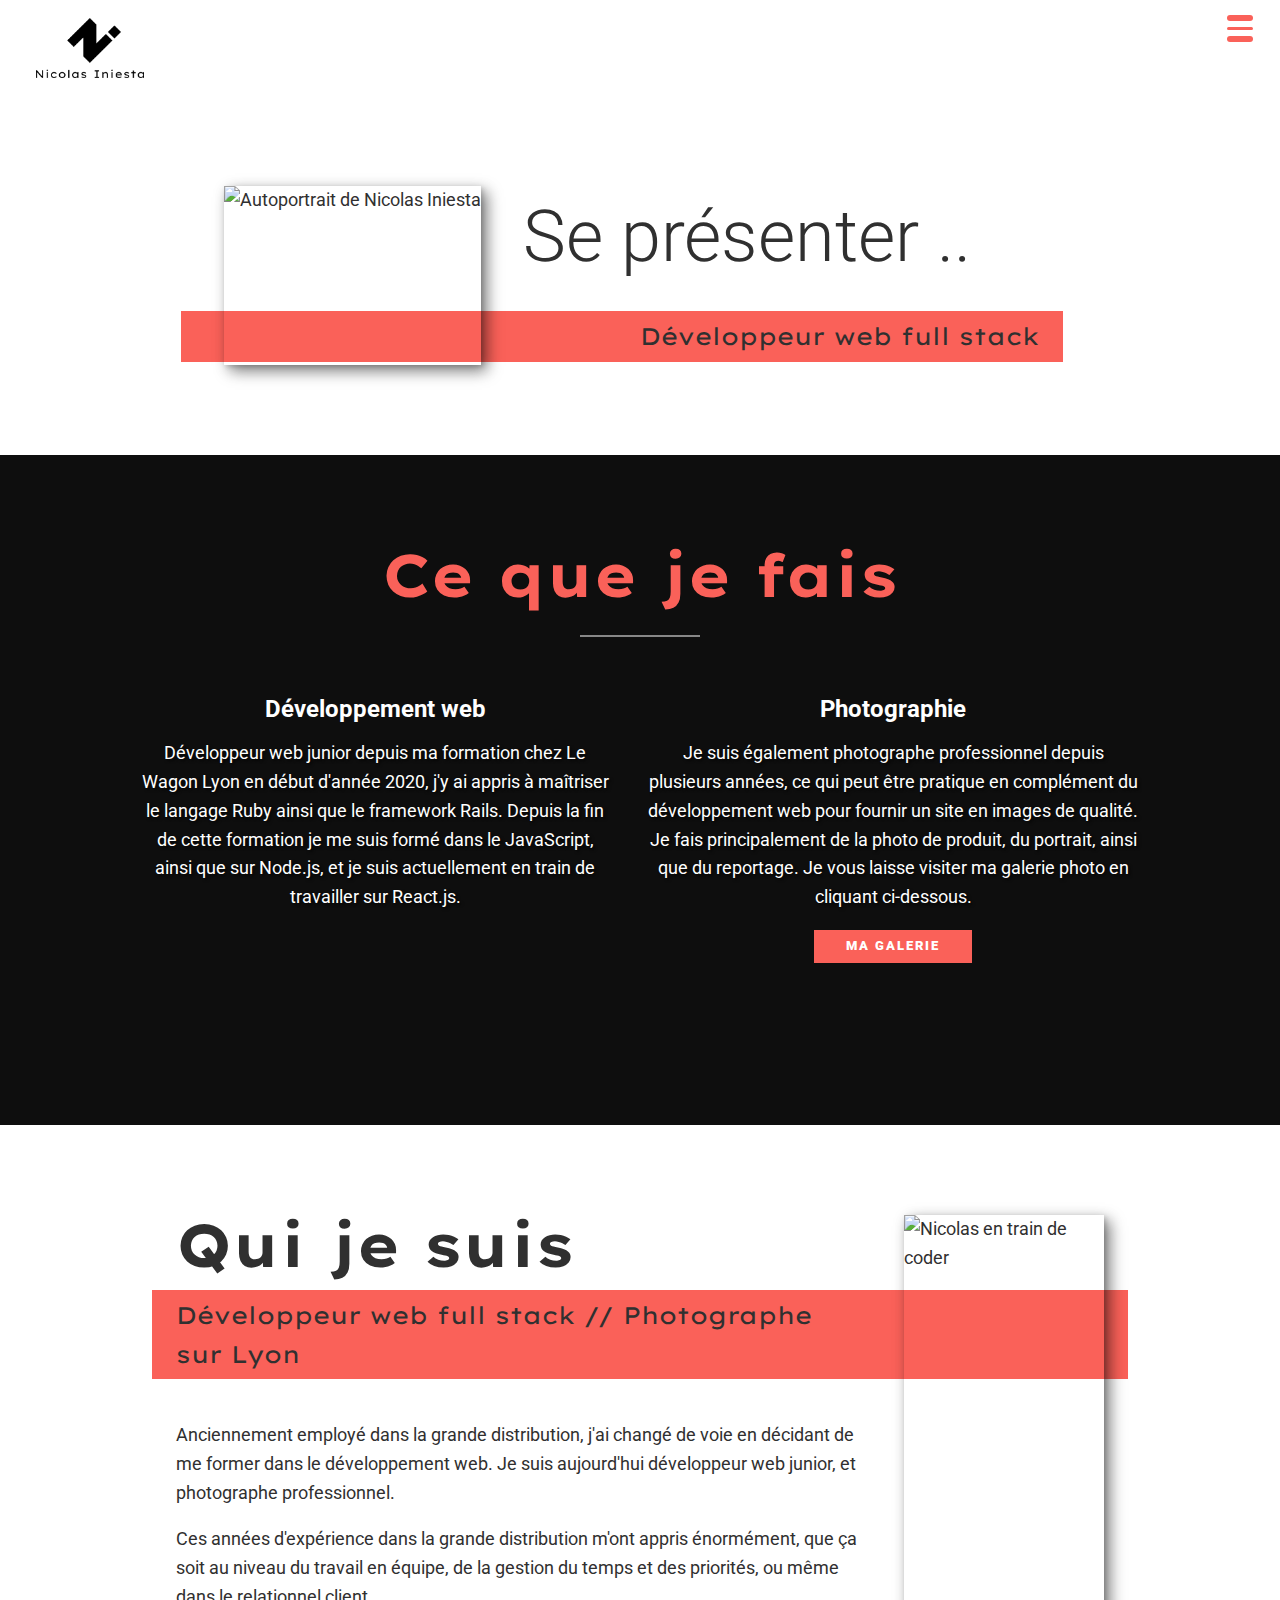
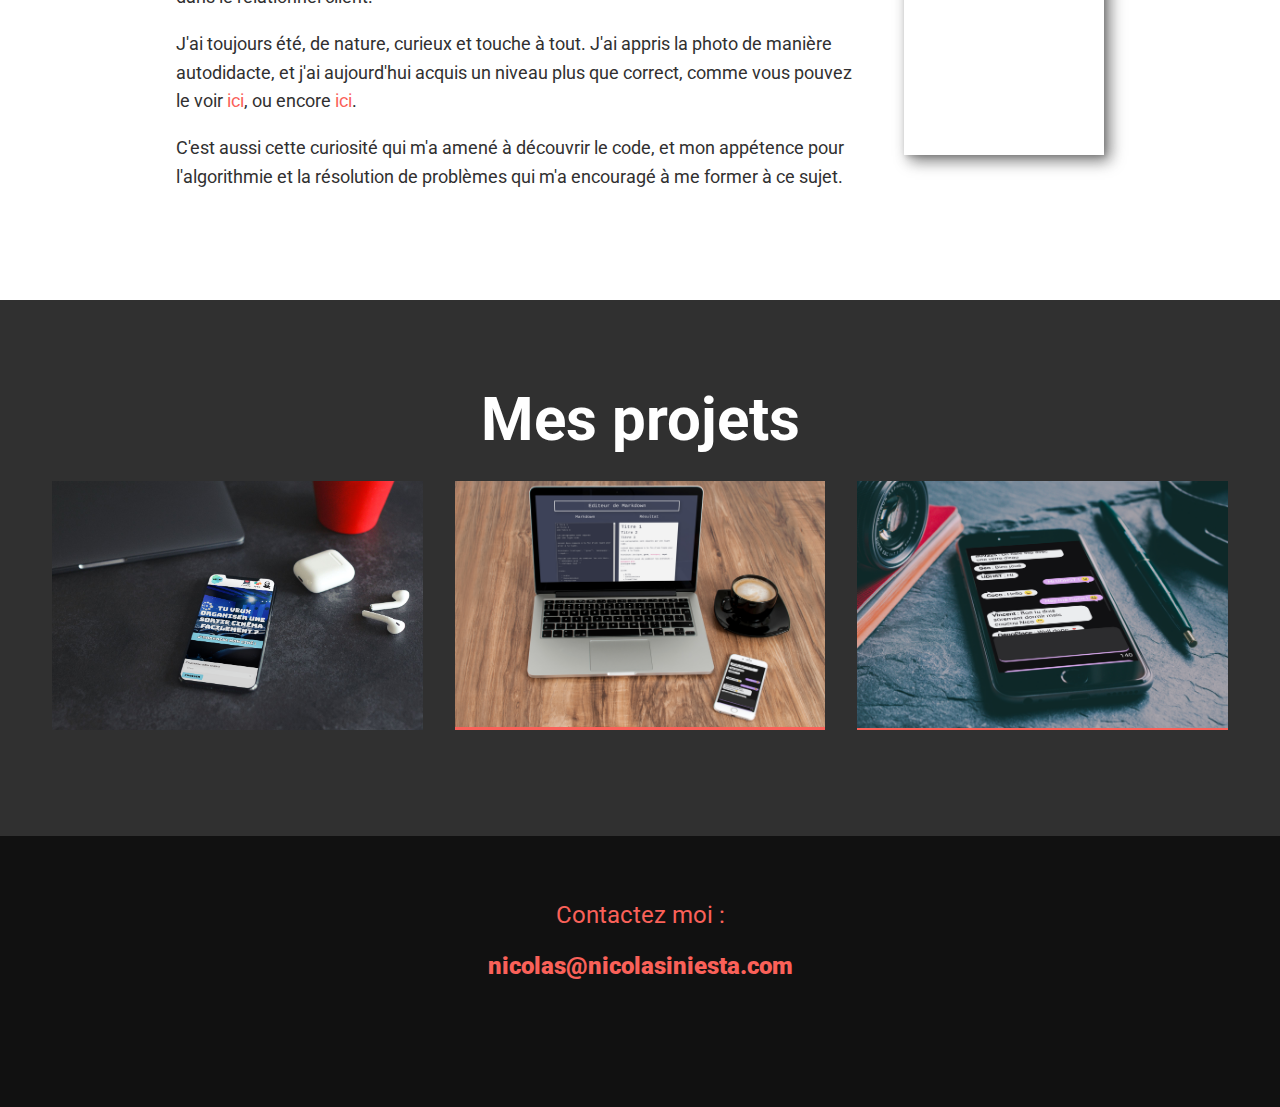
==== commit 5d6c47bf: "Merge pull request #3 from inicolas69/gh-pages" ====
--- a/index.html
+++ b/index.html
@@ -72,6 +72,9 @@
               <a href="#about" class="nav__link">A Propos</a>
             </li>
             <li class="nav__item">
+              <a href="#work" class="nav__link">Mes Projets</a>
+            </li>
+            <li class="nav__item">
               <a
                 href="https://galerie.nicolasiniesta.com/"
                 class="nav__link"
@@ -79,9 +82,6 @@
                 >Ma galerie photo</a
               >
             </li>
-            <!-- <li class="nav__item">
-              <a href="#work" class="nav__link">Mon Travail</a>
-            </li> -->
           </ul>
         </nav>
       </header>
@@ -211,18 +211,21 @@
         <p class="section__subtitle"></p>
 
         <div class="portfolio">
-
           <a href="https://www.gocine.club" class="portfolio__item">
             <img src="img/Gocine.png" alt="" class="portfolio__img" />
           </a>
 
-
-          <a href="https://inicolas69.github.io/markdown-app/" class="portfolio__item">
+          <a
+            href="https://inicolas69.github.io/markdown-app/"
+            class="portfolio__item"
+          >
             <img src="img/Markdown.jpg" alt="" class="portfolio__img" />
           </a>
 
-
-          <a href="https://inicolas69.github.io/Chat-app/#/" class="portfolio__item">
+          <a
+            href="https://inicolas69.github.io/Chat-app/#/"
+            class="portfolio__item"
+          >
             <img src="img/ChatApp.jpg" alt="" class="portfolio__img" />
           </a>
         </div>
--- a/css/style.css
+++ b/css/style.css
@@ -1,94 +1,94 @@
 *,
 *::before,
 *::after {
-    box-sizing: border-box;
+  box-sizing: border-box;
 }
 
 /* Custom Properties, update these for your own design */
 
 :root {
-    --ff-primary: "Roboto", sans-serif;
-    --ff-secondary: "Lexend Exa", sans-serif;
-
-    --fw-reg: 300;
-    --fw-bold: 900;
-
-    --clr-light: #fff;
-    --clr-light-2: #fff;
-    --clr-dark: #303030;
-    --clr-dark-2: #303030;
-    --clr-accent: #fa6159;
-
-    --fs-h1: 3rem;
-    --fs-h2: 2.25rem;
-    --fs-h3: 1.25rem;
-    --fs-body: 1rem;
-
-    --bs: 0.35em 0.35em 0.85em rgba(0, 0, 0, 0.35), 0.25em 0.25em 0.75em rgba(0, 0, 0, 0.25),
-        0.125em 0.125em 0.25em rgba(0, 0, 0, 0.15);
-    --ts: 2px 2px 3px rgba(0, 0, 0, 0.7);
+  --ff-primary: "Roboto", sans-serif;
+  --ff-secondary: "Lexend Exa", sans-serif;
+
+  --fw-reg: 300;
+  --fw-bold: 900;
+
+  --clr-light: #fff;
+  --clr-light-2: #fff;
+  --clr-dark: #303030;
+  --clr-dark-2: #303030;
+  --clr-accent: #fa6159;
+
+  --fs-h1: 3rem;
+  --fs-h2: 2.25rem;
+  --fs-h3: 1.25rem;
+  --fs-body: 1rem;
+
+  --bs: 0.35em 0.35em 0.85em rgba(0, 0, 0, 0.35), 0.25em 0.25em 0.75em rgba(0, 0, 0, 0.25),
+    0.125em 0.125em 0.25em rgba(0, 0, 0, 0.15);
+  --ts: 2px 2px 3px rgba(0, 0, 0, 0.7);
 }
 
 @media (min-width: 900px) {
-    :root {
-        --fs-h1: 4.5rem;
-        --fs-h2: 3.75rem;
-        --fs-h3: 1.5rem;
-        --fs-body: 1.125rem;
-    }
+  :root {
+    --fs-h1: 4.5rem;
+    --fs-h2: 3.75rem;
+    --fs-h3: 1.5rem;
+    --fs-body: 1.125rem;
+  }
 }
 
 /* General styles */
 
 html {
-    scroll-behavior: smooth;
+  scroll-behavior: smooth;
 }
 
 body {
-    background: var(--clr-light);
-    color: var(--clr-dark);
-    margin: 0;
-    font-family: var(--ff-primary);
-    font-size: var(--fs-body);
-    line-height: 1.6;
+  background: var(--clr-light);
+  color: var(--clr-dark);
+  margin: 0;
+  font-family: var(--ff-primary);
+  font-size: var(--fs-body);
+  line-height: 1.6;
 }
 
 section {
-    padding: 5em 2em;
+  padding: 5em 2em;
 }
 
 img {
-    display: block;
-    max-width: 100%;
+  display: block;
+  max-width: 100%;
 }
 
 strong {
-    font-weight: var(--fw-bold);
+  font-weight: var(--fw-bold);
 }
 
 :focus {
-    outline: 3px solid var(--clr-accent);
-    outline-offset: 3px;
+  outline: 3px solid var(--clr-accent);
+  outline-offset: 3px;
 }
 
 /* Buttons */
 
 .btn {
-    display: inline-block;
-    padding: 0.5em 2.5em;
-    background: var(--clr-accent);
-    color: var(--clr-light-2);
-    text-decoration: none;
-    cursor: pointer;
-    font-size: 0.8rem;
-    text-transform: uppercase;
-    letter-spacing: 2px;
-    font-weight: var(--fw-bold);
-    transition: transform 200ms ease-in-out;
+  display: inline-block;
+  padding: 0.5em 2.5em;
+  background: var(--clr-accent);
+  color: var(--clr-light-2);
+  text-decoration: none;
+  cursor: pointer;
+  font-size: 0.8rem;
+  text-transform: uppercase;
+  letter-spacing: 2px;
+  font-weight: var(--fw-bold);
+  transition: transform 200ms ease-in-out;
 }
 
 .btn:hover {
-    transform: scale(1.1);
+  transform: scale(1.1);
 }
 
 /* Typography */
@@ -96,465 +96,464 @@
 h1,
 h2,
 h3 {
-    line-height: 1;
-    margin: 0;
+  line-height: 1;
+  margin: 0;
 }
 
 h1 {
-    font-size: var(--fs-h1);
+  font-size: var(--fs-h1);
 }
 h2 {
-    font-size: var(--fs-h2);
+  font-size: var(--fs-h2);
 }
 h3 {
-    font-size: var(--fs-h3);
+  font-size: var(--fs-h3);
 }
 
 .section__title {
-    margin-bottom: 0.25em;
+  margin-bottom: 0.25em;
 }
 
 .section__title--intro {
-    font-weight: var(--fw-reg);
+  font-weight: var(--fw-reg);
 }
 
 .section__title--intro strong {
-    /* display: block; */
+  /* display: block; */
 }
 
 .section__subtitle {
-    margin: 0;
-    font-size: var(--fs-h3);
+  margin: 0;
+  font-size: var(--fs-h3);
 }
 
 .section__subtitle--intro,
 .section__subtitle--about {
-    background: var(--clr-accent);
-    font-family: var(--ff-secondary);
-    padding: 0.25em 1em;
-    margin-bottom: 1em;
+  background: var(--clr-accent);
+  font-family: var(--ff-secondary);
+  padding: 0.25em 1em;
+  margin-bottom: 1em;
 }
 
 /* header */
 
 header {
-    display: flex;
-    justify-content: space-between;
-    padding: 1em;
+  display: flex;
+  justify-content: space-between;
+  padding: 1em;
 }
 
 .logo {
-    max-width: 6em;
-    transition: transform 600ms ease-in-out;
-    cursor: pointer;
-    margin-left: 1em;
+  max-width: 6em;
+  transition: transform 600ms ease-in-out;
+  cursor: pointer;
+  margin-left: 1em;
 }
 
 .clic-logo .logo {
-    transform: rotate(720deg);
+  transform: rotate(720deg);
 }
 
 .nav {
-    position: fixed;
-    background: var(--clr-dark-2);
-    font-family: var(--ff-secondary);
-    color: var(--clr-light-2);
-    top: 0;
-    bottom: 0;
-    left: 0;
-    right: 0;
-    z-index: 100;
-
-    transform: translateX(100%);
-    transition: transform 250ms cubic-bezier(0.5, 0, 0.5, 1);
+  position: fixed;
+  background: var(--clr-dark-2);
+  font-family: var(--ff-secondary);
+  color: var(--clr-light-2);
+  top: 0;
+  bottom: 0;
+  left: 0;
+  right: 0;
+  z-index: 100;
+
+  transform: translateX(100%);
+  transition: transform 250ms cubic-bezier(0.5, 0, 0.5, 1);
 }
 
 .nav__list {
-    list-style: none;
-    display: flex;
-    height: 100%;
-    flex-direction: column;
-    justify-content: space-evenly;
-    align-items: center;
-    margin: 0;
-    padding: 0;
+  list-style: none;
+  display: flex;
+  height: 100%;
+  flex-direction: column;
+  justify-content: space-evenly;
+  align-items: center;
+  margin: 0;
+  padding: 0;
 }
 
 .nav__link {
-    color: inherit;
-    font-weight: var(--fw-bold);
-    font-size: var(--fs-h3);
-    text-decoration: none;
+  color: inherit;
+  font-weight: var(--fw-bold);
+  font-size: var(--fs-h3);
+  text-decoration: none;
 }
 
 .nav__link:hover {
-    color: var(--clr-accent);
+  color: var(--clr-accent);
 }
 
 .nav-toggle {
-    padding: 1em;
-    background: transparent;
-    border: 0;
-    cursor: pointer;
-    position: absolute;
-    right: 1em;
-    top: 1em;
-    z-index: 1000;
+  padding: 1em;
+  background: transparent;
+  border: 0;
+  cursor: pointer;
+  position: absolute;
+  right: 1em;
+  top: 1em;
+  z-index: 1000;
 }
 
 .nav-open .nav {
-    transform: translateX(0);
+  transform: translateX(0);
 }
 
 .nav-open .nav-toggle {
-    position: fixed;
+  position: fixed;
 }
 
 .nav-open .hamburger {
-    transform: rotate(0.625turn);
+  transform: rotate(0.625turn);
 }
 
 .nav-open .hamburger::before {
-    transform: rotate(90deg) translateX(-10px);
+  transform: rotate(90deg) translateX(-10px);
 }
 
 .nav-open .hamburger::after {
-    transform: translateY(11px);
+  transform: translateY(11px);
 }
 
 .dark {
-    position: relative;
-    right: 2.5em;
-    top: -0.16em;
-    font-size: 1.85em;
-    color: var(--clr-dark);
-    cursor: pointer;
+  position: relative;
+  right: 2.5em;
+  top: -0.16em;
+  font-size: 1.85em;
+  color: var(--clr-dark);
+  cursor: pointer;
 }
 
 .dark-theme {
-    --clr-dark: #fff;
-    --clr-light: #303030;
-    --clr-accent: #fa6159;
+  --clr-dark: #fff;
+  --clr-light: #303030;
+  --clr-accent: #fa6159;
 }
 
 .hamburger {
-    display: block;
-    position: relative;
-    width: 2em;
-    height: 3px;
+  display: block;
+  position: relative;
+  width: 2em;
+  height: 3px;
 }
 
 .hamburger,
 .hamburger::before,
 .hamburger::after {
-    background: var(--clr-accent);
-    border-radius: 1em;
-    transition: transform 250ms ease-in-out;
+  background: var(--clr-accent);
+  border-radius: 1em;
+  transition: transform 250ms ease-in-out;
 }
 
 .hamburger::before,
 .hamburger::after {
-    content: "";
-    position: absolute;
-    left: 0;
-    right: 0;
-    width: 2em;
-    height: 6px;
+  content: "";
+  position: absolute;
+  left: 0;
+  right: 0;
+  width: 2em;
+  height: 6px;
 }
 
 .hamburger::before {
-    top: 9px;
+  top: 9px;
 }
 .hamburger::after {
-    bottom: 9px;
+  bottom: 9px;
 }
 
 /*  Intro section  */
 
 .intro {
+  position: relative;
+}
+
+.intro__img {
+  box-shadow: var(--bs);
+  max-height: 80vh;
+  /* max-width: 80vw; */
+  margin: 0 auto;
+}
+
+.section__subtitle--intro {
+  display: inline-block;
+}
+
+@media (min-width: 800px) {
+  #anim {
+    margin-top: 0.2em;
+  }
+
+  .intro {
+    display: grid;
+    width: min-content;
+    margin: 0 auto;
+    grid-column-gap: 2em;
+    grid-template-areas:
+      "img title"
+      "img subtitle";
+    grid-template-columns: 15em 30em;
+    grid-template-rows: 70% 30%;
+  }
+
+  .intro__img {
+    grid-area: img;
+    min-width: 250px;
+    max-width: 15em;
     position: relative;
-}
-
-.intro__img {
-    box-shadow: var(--bs);
-    max-height: 80vh;
-    /* max-width: 80vw; */
-    margin: 0 auto;
-}
-
-.section__subtitle--intro {
-    display: inline-block;
-}
-
-@media (min-width: 800px) {
-
-    #anim {
-        margin-top: 0.2em;
-    }
-
-    .intro {
-        display: grid;
-        width: min-content;
-        margin: 0 auto;
-        grid-column-gap: 2em;
-        grid-template-areas:
-            "img title"
-            "img subtitle";
-        grid-template-columns: 15em 30em;
-        grid-template-rows: 70% 30%;
-    }
-
-    .intro__img {
-        grid-area: img;
-        min-width: 250px;
-        max-width: 15em;
-        position: relative;
-        z-index: 2;
-    }
-
-    .section__subtitle--intro {
-        align-self: start;
-        grid-column: -1 / 1;
-        grid-row: 2;
-        text-align: right;
-        position: relative;
-        left: -1.5em;
-        width: calc(100% + 1.5em);
-        transition: transform 2s;
-    }
-
-    .section__subtitle--intro::after {
-        content: "";
-        display: block;
-        width: 0%;
-        height: 20px;
-        margin: 0.5em auto;
-        background: var(--clr-light-2);
-        opacity: 0;
-        /* left: -1.5em; */
-        top: 0em;
-        position: absolute;
-        background-color: var(--clr-accent);
-        transition: ease-in-out 600ms;
-        z-index: -1;
-    }
-
-    .section__subtitle--intro:hover::after {
-        transition: ease-in-out 600ms;
-        content: "";
-        display: block;
-        width: 100%;
-        height: 20px;
-        margin: 0.5em auto;
-        /* background: var(--clr-light-2); */
-        opacity: 0.9;
-        /* left: -1.5em; */
-        top: 2em;
-        position: absolute;
-        /* transition: transform 2s; */
-        background-color: var(--clr-accent);
-        /* transform: translateX(300px); */
-        border-top: 0.1em solid var(--clr-dark);
-        border-bottom: 0.1em solid var(--clr-dark);
-    }
-}
-
-/*  My services section  */
-
-.my-services {
-    background-color: var(--clr-dark);
-    background-image: linear-gradient(rgba(0, 0, 0, 0.7), rgba(0, 0, 0, 0.7)), url(../img/background.jpg);
-    background-size: cover;
-    /* background-blend-mode: multiply; */
-    color: var(--clr-light-2);
-    text-align: center;
-}
-
-.dev-logo {
-    font-size: 2em;
-    margin-bottom: 0.5em;
-    text-shadow: var(--ts);
-}
-
-.section__title--services {
-    color: var(--clr-accent);
-    font-family: var(--ff-secondary);
+    z-index: 2;
+  }
+
+  .section__subtitle--intro {
+    align-self: start;
+    grid-column: -1 / 1;
+    grid-row: 2;
+    text-align: right;
     position: relative;
-}
-
-.section__title--services::after {
+    left: -1.5em;
+    width: calc(100% + 1.5em);
+    transition: transform 2s;
+  }
+
+  .section__subtitle--intro::after {
     content: "";
     display: block;
-    width: 2em;
-    height: 2px;
-    margin: 0.5em auto 1em;
+    width: 0%;
+    height: 20px;
+    margin: 0.5em auto;
     background: var(--clr-light-2);
-    opacity: 0.5;
+    opacity: 0;
+    /* left: -1.5em; */
+    top: 0em;
+    position: absolute;
+    background-color: var(--clr-accent);
+    transition: ease-in-out 600ms;
+    z-index: -1;
+  }
+
+  .section__subtitle--intro:hover::after {
+    transition: ease-in-out 600ms;
+    content: "";
+    display: block;
+    width: 100%;
+    height: 20px;
+    margin: 0.5em auto;
+    /* background: var(--clr-light-2); */
+    opacity: 0.9;
+    /* left: -1.5em; */
+    top: 2em;
+    position: absolute;
+    /* transition: transform 2s; */
+    background-color: var(--clr-accent);
+    /* transform: translateX(300px); */
+    border-top: 0.1em solid var(--clr-dark);
+    border-bottom: 0.1em solid var(--clr-dark);
+  }
+}
+
+/*  My services section  */
+
+.my-services {
+  background-color: var(--clr-dark);
+  background-image: linear-gradient(rgba(0, 0, 0, 0.7), rgba(0, 0, 0, 0.7)), url(../img/background.jpg);
+  background-size: cover;
+  /* background-blend-mode: multiply; */
+  color: var(--clr-light-2);
+  text-align: center;
+}
+
+.dev-logo {
+  font-size: 2em;
+  margin-bottom: 0.5em;
+  text-shadow: var(--ts);
+}
+
+.section__title--services {
+  color: var(--clr-accent);
+  font-family: var(--ff-secondary);
+  position: relative;
+}
+
+.section__title--services::after {
+  content: "";
+  display: block;
+  width: 2em;
+  height: 2px;
+  margin: 0.5em auto 1em;
+  background: var(--clr-light-2);
+  opacity: 0.5;
 }
 
 .service {
-    max-width: 500px;
-    margin: 0 auto;
+  max-width: 500px;
+  margin: 0 auto;
 }
 
 .services {
-    margin-bottom: 4em;
+  margin-bottom: 4em;
 }
 .services p {
-    text-shadow: var(--ts);
+  text-shadow: var(--ts);
 }
 
 @media (min-width: 800px) {
-    .services {
-        display: flex;
-        max-width: 1000px;
-        margin-left: auto;
-        margin-right: auto;
-    }
-
-    .service + .service {
-        margin-left: 2em;
-    }
+  .services {
+    display: flex;
+    max-width: 1000px;
+    margin-left: auto;
+    margin-right: auto;
+  }
+
+  .service + .service {
+    margin-left: 2em;
+  }
 }
 
 .about-me {
-    max-width: 1000px;
-    margin: 0 auto;
+  max-width: 1000px;
+  margin: 0 auto;
 }
 
 .about-me__body a {
-    text-decoration: none;
-    color: var(--clr-accent);
+  text-decoration: none;
+  color: var(--clr-accent);
 }
 
 .about-me__img {
-    box-shadow: var(--bs);
-    max-height: 60vh;
-    margin: 0 auto;
+  box-shadow: var(--bs);
+  max-height: 60vh;
+  margin: 0 auto;
 }
 
 .section__title--about {
-    font-family: var(--ff-secondary);
+  font-family: var(--ff-secondary);
 }
 
 @media (min-width: 600px) {
-    .about-me {
-        display: grid;
-        grid-template-columns: 1fr 200px;
-        grid-template-areas:
-            "title img"
-            "subtitle img"
-            "text img";
-        grid-column-gap: 2em;
-    }
-
-    .section__title--about {
-        grid-area: title;
-    }
-
-    .section__subtitle--about {
-        grid-column: 1 / -1;
-        grid-row: 2;
-        position: relative;
-        left: -1em;
-        width: calc(100% + 2em);
-        padding-left: 1em;
-        padding-right: calc(200px + 4em);
-    }
-
-    .about-me__img {
-        grid-area: img;
-        position: relative;
-        z-index: 2;
-    }
-}
-
-/* My Work */
-
-.my-work {
-    background-color: var(--clr-dark);
-    color: var(--clr-light);
-    text-align: center;
-}
-
-.portfolio {
+  .about-me {
     display: grid;
-    grid-template-columns: repeat(auto-fit, minmax(300px, 1fr));
-}
-
-.portfolio__item {
-    background: var(--clr-accent);
-    overflow: hidden;
-    margin: 1rem;
-}
-
-.portfolio__img {
-    transition: transform 750ms cubic-bezier(0.5, 0, 0.5, 1), opacity 250ms linear;
-}
-
-.portfolio__item:focus {
+    grid-template-columns: 1fr 200px;
+    grid-template-areas:
+      "title img"
+      "subtitle img"
+      "text img";
+    grid-column-gap: 2em;
+  }
+
+  .section__title--about {
+    grid-area: title;
+  }
+
+  .section__subtitle--about {
+    grid-column: 1 / -1;
+    grid-row: 2;
+    position: relative;
+    left: -1em;
+    width: calc(100% + 2em);
+    padding-left: 1em;
+    padding-right: calc(200px + 4em);
+  }
+
+  .about-me__img {
+    grid-area: img;
     position: relative;
     z-index: 2;
+  }
+}
+
+/* My Work */
+
+.my-work {
+  background-color: var(--clr-dark);
+  color: var(--clr-light);
+  text-align: center;
+}
+
+.portfolio {
+  display: grid;
+  grid-template-columns: repeat(auto-fit, minmax(300px, 1fr));
+}
+
+.portfolio__item {
+  background: var(--clr-accent);
+  overflow: hidden;
+  margin: 1rem;
+}
+
+.portfolio__img {
+  transition: transform 750ms cubic-bezier(0.5, 0, 0.5, 1), opacity 250ms linear;
+}
+
+.portfolio__item:focus {
+  position: relative;
+  z-index: 2;
 }
 
 .portfolio__img:hover,
 .portfolio__item:focus .portfolio__img {
-    transform: scale(1.2);
-    opacity: 0.5;
+  transform: scale(1.2);
+  opacity: 0.5;
 }
 
 /* footer */
 
 .footer {
-    background: #111;
-    color: var(--clr-accent);
-    text-align: center;
-    padding: 2.5em 0;
-    font-size: var(--fs-h3);
+  background: #111;
+  color: var(--clr-accent);
+  text-align: center;
+  padding: 2.5em 0;
+  font-size: var(--fs-h3);
 }
 
 .footer a {
-    color: inherit;
-    text-decoration: none;
+  color: inherit;
+  text-decoration: none;
 }
 
 .footer__link {
-    font-weight: var(--fw-bold);
+  font-weight: var(--fw-bold);
 }
 
 .footer__text {
-    margin-bottom: 0.5em;
-    margin-top: 0;
+  margin-bottom: 0.5em;
+  margin-top: 0;
 }
 
 .footer__link:hover,
 .social-list__link:hover {
-    opacity: 0.6;
-    transition: 0.3s;
-    /* font-size: 1.6rem; */
+  opacity: 0.6;
+  transition: 0.3s;
+  /* font-size: 1.6rem; */
 }
 
 .footer__link,
 .social-list__link {
-    transition: 0.3s;
+  transition: 0.3s;
 }
 
 .footer__link:hover {
-    text-decoration: underline;
+  text-decoration: underline;
 }
 
 .social-list {
-    list-style: none;
-    display: flex;
-    justify-content: center;
-    margin: 1em 0 0;
-    padding: 0;
+  list-style: none;
+  display: flex;
+  justify-content: center;
+  margin: 1em 0 0;
+  padding: 0;
 }
 
 .social-list__item {
-    margin: 0 0.5em;
+  margin: 0 0.5em;
 }
 
 .social-list__link {
-    padding: 0.5em;
-}
+  padding: 0.5em;
+}
